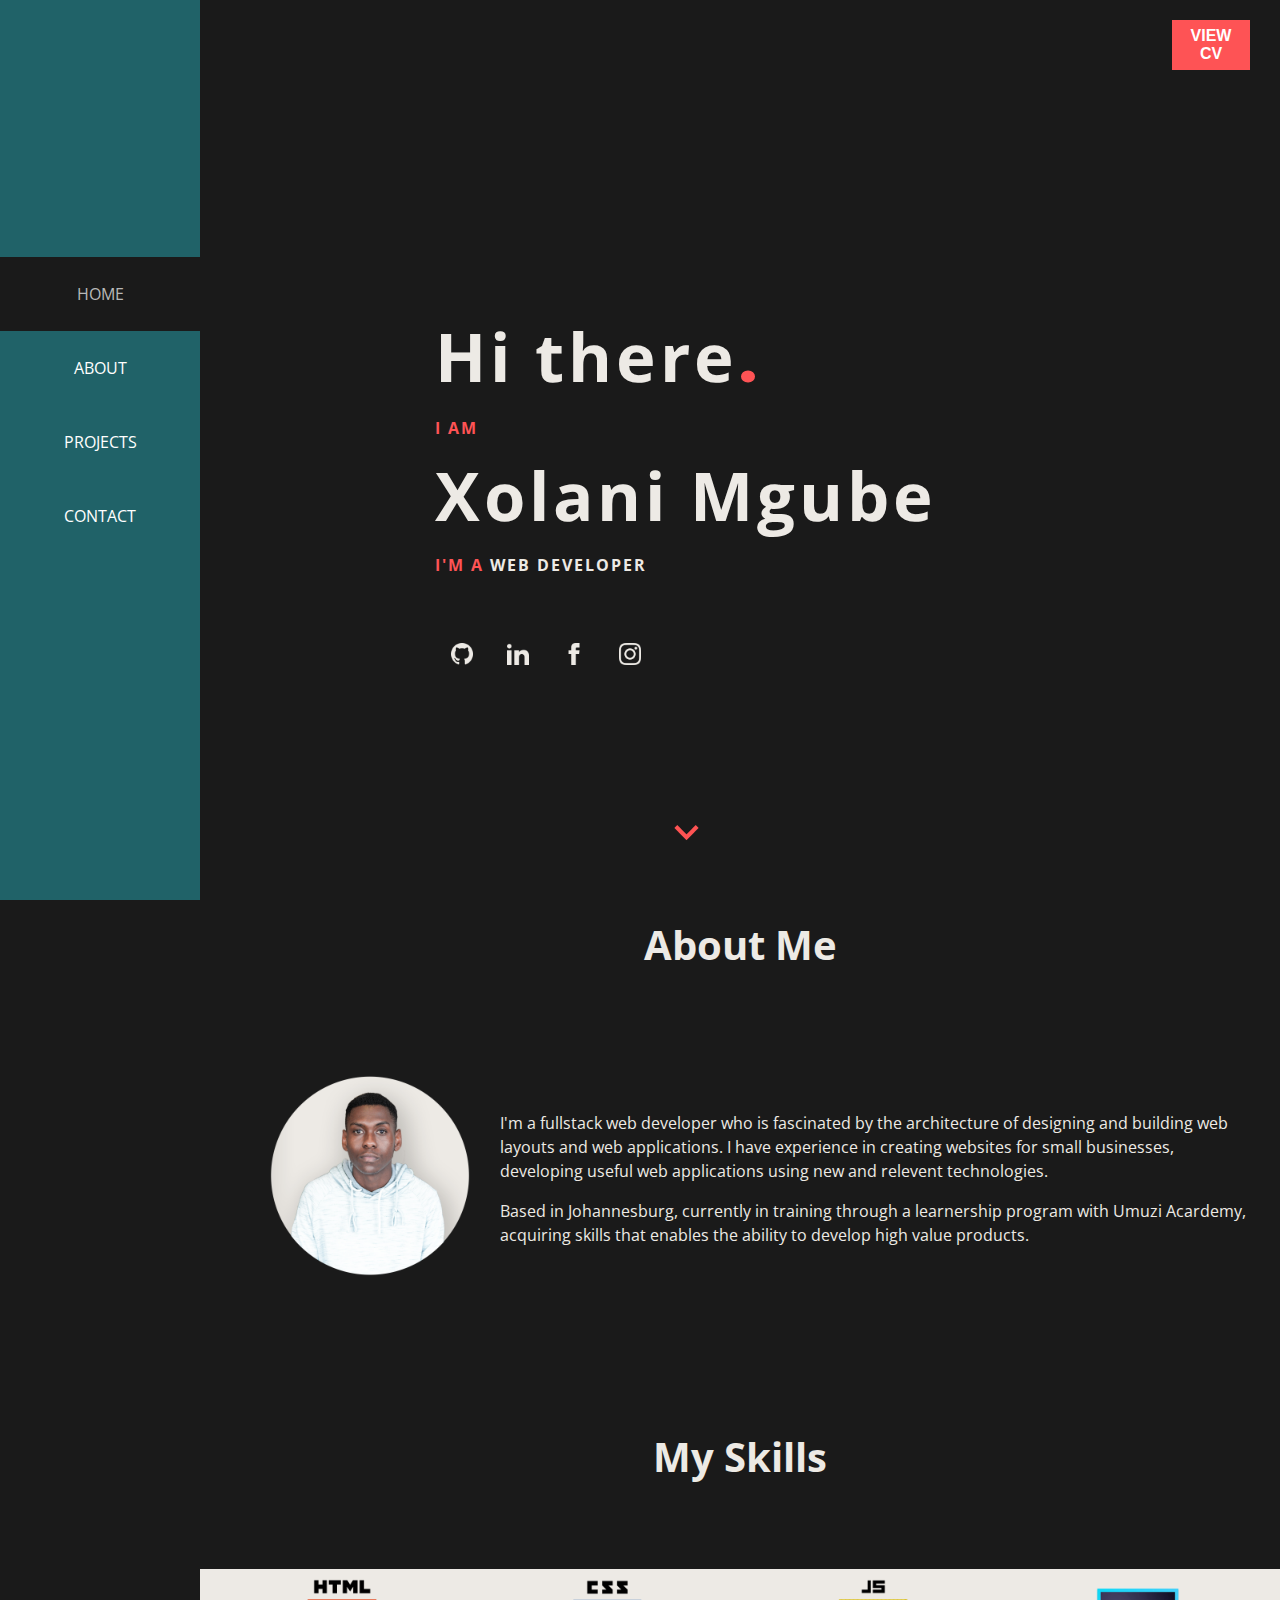
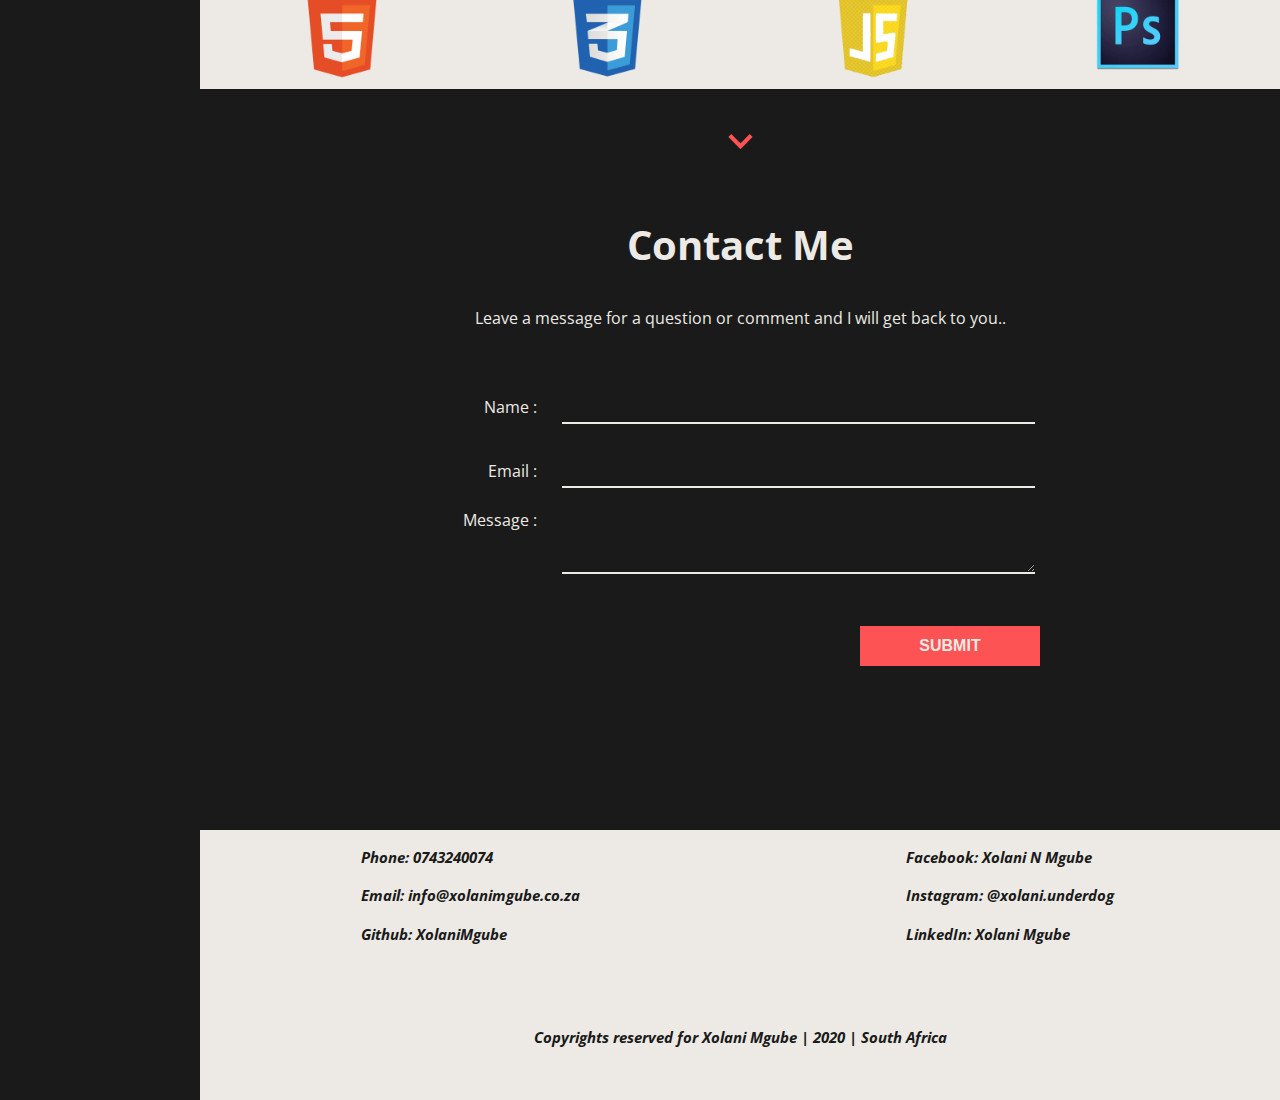
==== index.html @ b89b89b0 "profile image animation and target" ====
<!DOCTYPE html>
<html>
<head>
	<title>Xolani Mgube | Portfolio</title>

	<!-- meta tags -->
	<meta charset="utf-8">
	<meta name="description" content="Xolani Mgube's Web Developer Portfolio Website, South Africa, Gauteng, Katlehong">
	<meta name="viewport" content="width=device-width, maximum-scale=1.0, minimum-scale=1.0, initial-scale=1.0" />
	<meta name="author" content="Xolani Mgube">

	<!-- css linking -->
	<link rel="stylesheet" type="text/css" href="css/style.css">
	<link rel="stylesheet" type="text/css" href="css/screen-layout-large.css">
	<link rel="stylesheet" type="text/css" href="css/screen-layout-medium.css" media="only screen and (min-width:601px) and (max-width:900px)">
	<link rel="stylesheet" type="text/css" href="css/screen-layout-small.css" media="only screen and (min-width:50px) and (max-width: 600px)">

	<!-- google fonts -->
	<link href="https://fonts.googleapis.com/css?family=Open+Sans&display=swap" rel="stylesheet"> <!-- font for the rest of the page -->
	<link href="https://fonts.googleapis.com/css?family=Poppins&display=swap" rel="stylesheet"> <!-- font for the "Hi there." text, fullstop, specifically -->
</head>
<body>





	<!-- home section -->
	<div id="home">

		<nav class="nav">
			<div class="hamburger"><img onclick="toggleNav()" src="images/hamburger.png"></div>
			<ul>
				<li><a class="active" href="#home">home</a></li>
				<li><a href="#about">about</a></li>
				<li><a href="projects.html">projects</a></li>
				<li><a href="#contact">contact</a></li>
			</ul>
		</nav>

		<div class="space one"></div>

		<div class="space two"></div>

		<div class="intro">
			<h1>Hi there<span class="dot">.</span></h1>
			<h3>I AM</h3>
			<h1>Xolani Mgube</h1>
			<h3>I'M A <span class="web-developer">WEB DEVELOPER</span></h3>
		</div>

		<div class="blog">
			<button class="button"><a href="xolani-mgube-cv.pdf">view cv</a></button>
		</div>

		<div class="socials">
			<a target="_blank" href="https://github.com/XolaniMgube/"><img src="images/github.png"></a>
			<a target="_blank" href="https://www.linkedin.com/in/xolani-mgube-b50974185/"><img src="images/linkedin.png"></a>
			<a target="_blank" href="https://www.facebook.com/xolani.mgube.54"><img src="images/facebook.png"></a>
			<a target="_blank" href="https://www.instagram.com/onlyxking/"><img src="images/instagram.png"></a>
		</div>

		<div class="view-more">
			<a href="#about"><img src="images/arrow.png"></a>
		</div>

	</div>





	<!-- about section -->
	<div id="about">
		<div class="space three"></div>

		<div class="about-heading">
			<h2>About Me</h2>
		</div>

		<div class="profile-pic">
			<a href="images/about-image.png">
				<img src="images/about-image.png">
			</a>
		</div>

		<article>
			<p>I'm a fullstack web developer who is fascinated by the architecture of designing and building web layouts and web applications. I have experience in creating websites for small businesses, developing useful web applications using new and relevent technologies.</p>
			<p>Based in Johannesburg, currently in training through a learnership program with Umuzi Acardemy, acquiring skills that enables the ability to develop high value products. </p>
		</article>

		<div class="skills-heading">
			<h2>My Skills</h2>
		</div>

		<div class="skills">
			<img src="images/html-image.png">
			<img src="images/css-image.png">
			<img src="images/javascript-image.png">
			<img src="images/photoshop-image.png">
		</div>

		<div class="about-arrow">
			<a href="#contact"><img src="images/arrow.png"></a>
		</div>
	</div>





	<!-- contact section -->
	<div id="contact">
		<div class="space four"></div>

		<h2 class="contact-header">Contact Me</h2>

		<p class="contact-sub-header">Leave a message for a question or comment and I will get back to you..</p>

		<form>
			<label class="name">Name :</label>
			<input class="name-textbox" type="text" name="name" placeholder="Name">

			<label class="email">Email :</label>
			<input class="email-textbox" type="text" name="email" placeholder="Email">

			<label class="message">Message :</label>
			<textarea class="message-textarea" placeholder="Message"></textarea>

			<input class="button" type="submit" name="submit">
		</form>

		<footer>
			<div class="section one">
				<p>Phone: 0743240074</p>
				<p>Email: <a href="mailto:someone@example.com?Subject=Hello%20again" target="_top">info@xolanimgube.co.za</a></p>
				<p>Github: <a href="https://github.com/XolaniMgube/">XolaniMgube</a></p>
			</div>

			<div class="section two">
				<p>Facebook: <a href="https://www.facebook.com/xolani.mgube.54">Xolani N Mgube</a></p>
				<p>Instagram: <a href="https://www.instagram.com/onlyxking/">@xolani.underdog</a></p>
				<p>LinkedIn: <a href="https://www.linkedin.com/in/xolani-mgube-b50974185/">Xolani Mgube</a></p>
			</div>

			<div class="copyrights">
				<p>Copyrights reserved for Xolani Mgube <span class="none-italic">|</span> 2020 <span class="none-italic">|</span> South Africa</p>
			</div>
		</footer>
	</div>

	

</body>

	<script src="js/main.js"></script>
</html>
---- css/style.css ----
html{
	scroll-behavior: smooth;
}

body{
	margin: 0;
	padding: 0;
	color: #edeae5;
	line-height: 1.5em;
	font-family: 'Open Sans', sans-serif;
	background-color: #1a1a1a;
	/*width: 100%;*/
}

h1{
	font-size: 50pt;
	font-weight: bold;
	letter-spacing: 4px;
}

h2{
	font-size: 30pt;
	text-align: center;
}

h3{
	color: #fe5355;
	font-size: 12pt;
	letter-spacing: 2px;
}

h4{
	margin: 0;
	letter-spacing: 2px;
}

h5{
	margin: 0;
	letter-spacing: 2px;
	font-weight: normal;
	font-size: 11pt;
}

a{
	color: #fff;
	cursor: pointer;
	text-decoration: none;
}

a:hover{
	text-decoration: underline;
}

.button{
	background-color: #fe5355;
	border-style: none;
	padding: 0;
	text-transform: uppercase;
	font-size: 12pt;
	font-weight: bold;
}

.button a:hover{
	text-decoration: none;
}

.active{
	background-color: #1a1a1a;
	color: #b8b8b8;
}





/*Blog Code***********************************************************************************************************************************************************/

.wrapper{
	display: grid;
	grid-template-columns: 1fr;
	grid-template-rows: 1fr;
	align-items: center;
	justify-items: center;
	text-align: center;
	height: 100vh;
}

.blog-h1{
	color: #b8b8b8;
	font-size: 30pt;
}

.blog-h3{
	color: #b8b8b8;
	font-size: 15pt;
}

.blog-button{
	background-color: #fe5355;
	border-style: none;
	padding: 0;
	text-transform: uppercase;
	font-size: 12pt;
	font-weight: bold;
}

.blog-button a{
	padding: 20px;
	display: block;
}
---- css/screen-layout-large.css ----
body{
	max-width: 1940px;
}


/*HOME SECTION*******************************************************************************************************************************************************/
#home{
	background-color: #1a1a1a;
	height: 100vh;
	display: grid;
	grid-template-columns: 200px repeat(3, 3fr) 1fr;
	grid-template-rows: 2fr 3fr 1fr 1fr;
	grid-template-areas: 
		"nav	intro	intro	intro	blog"
		"nav	intro	intro	intro	blog"
		"nav	socials	socials	socials	blog"
		"nav	more	more	more	blog"
	;

}




/*Navigation Code*/
nav{
	grid-area: nav;
	background-color: #206268;
	display: grid;
	grid-template-columns: 1fr;
	grid-template-rows: 2fr 3fr 1fr 1fr;
	grid-template-areas:
		"hamburger"
		"nav-ul"
	;
}

nav .hamburger{
	grid-area: hamburger;
	display: none;
}

.hamburger img{
	width: 30px;
}


nav ul{
	grid-area: nav-ul;
	height: 100%;
	padding: 0px;
	margin: 0;
	justify-self: center;
	width: 100%;
}

nav ul li{
	list-style: none;
	text-align: center;
	text-transform: uppercase;
}

nav ul li a{
	display: block;
	padding: 25px 0;
}

nav ul li a:hover{
	background-color: #1a1a1a;
	text-decoration: none;
	color: #b8b8b8;
}





/*Spaces on the Home Section*/
.space.one{
	grid-area: space1;
}

.space.two{
	grid-area: space2;
}





/*Intro Code*/
.intro{
	grid-area: intro;
	align-self: end;
	margin: 0 0 50px 0;
	justify-self: center;
}

span.dot{
	color: #fe5355;
	font-family: 'Poppins', sans-serif;
}

span.web-developer{
	color: #edeae5;
}





/*Social Media Code*/
.socials{
	grid-area: socials;
	justify-self: center;
	padding-right: 280px;
}

.socials img{
	width: 22px;
	margin: 0 15px;
}




/*View More or the arrow*/
.view-more{
	grid-area: more;
	justify-self: center;
	align-self: center;
}

.view-more img{
	width: 25px;
}





/*The blog button section*/
.blog{
	grid-area: blog;
	justify-self: right;
}

.blog button{
	background-color: #fe5355;
	margin: 20px 30px 0 0;
}

.blog button a{
	display: block;
	padding: 7px 15px;
}





/*About Section**************************************************************************************************************************************************************/
#about{
	height: 100vh;
	display: grid;
	grid-template-columns: 200px 1fr 3fr;
	grid-template-rows: 1fr 3fr 2fr 1fr 1fr;
	grid-template-areas:
		"space3		about-head		about-head"
		"space3		profile-pic		article"
		"space3		skills-head		skills-head"
		"space3		skills 			skills"
		"space3		about-arrow		about-arrow"
	;
}



/*Space one the left*/
.space.three{
	grid-area: space3;
}



/*Profile Picture Code*/
.profile-pic{
	grid-area: profile-pic;
	justify-self: right;
	align-self: center;
}

.profile-pic a img{
	width: 200px;
	transition: all 0.2s ease-in;
	-webkit-transition: all 0.2s ease-in;
	-moz-transition: all 0.2s ease-in;
	-o-transition: all 0.2s ease-in;
}

.profile-pic a img:hover{
	transform: scale(1.1);
	cursor: pointer;
}






/*About Me Heading Code*/
.about-heading{
	grid-area: about-head;
}



/*Article Code*/
article{
	grid-area: article;
	align-self: center;
	padding: 0 30px;
}



/*My Skills Heading Code*/
.skills-heading{
	grid-area: skills-head;
	align-self: center;
}



/*My Skills Images Code*/
.skills{
	grid-area: skills;
	background-color: #edeae5;
	display: grid;
	grid-template-columns: repeat(4, 1fr);
	justify-items: center;
	padding: 10px;
}

.skills img{
	width: 100px;
}



/*View More Arrow Code*/
.about-arrow{
	grid-area: about-arrow;
	justify-self: center;
	align-self: center;
}

.about-arrow img{
	width: 25px;
}





/*Contact Section****************************************************************************************************************************************************/
#contact{
	height: 100vh;
	display: grid;
	grid-template-columns: 200px 1fr;
	grid-template-rows: 1fr 1fr 5fr 3fr;
	grid-template-areas:
		"space4		contact-head"
		"space4		contact-sub-head"
		"space4		form"
		"space4		footer"
	;
}



/*Space for the Navigation side*/
.space.four{
	grid-area: space4;
}



/*Contact header Code*/
h2.contact-header{
	grid-area: contact-head;
	align-self: center;
}

p.contact-sub-header{
	grid-area: contact-sub-head;
	justify-self: center;
}



/*The Contact form*/
form{
	grid-area: form;
	display: grid;
	justify-self: center;
	grid-template-columns: 1fr 5fr;
	grid-template-rows: 1fr 1fr 2fr 1fr;
	grid-template-areas:
		"name		name-text"
		"email		email-text"
		"message	message-text"
		"button		button"
	;
	width: 600px;
	grid-gap: 10px 20px;
	height: 300px;
}

.name{
	grid-area: name;
	justify-self: right;
	align-self: center;

}

.name-textbox{
	grid-area: name-text;
	background-color: rgba(225,225,225,.0);
	border: none;
	border-bottom: 2px solid #edeae5;
	margin: 10px 5px;
	color: #edeae5;
	font-size: 13pt;
}

input::placeholder {
    color: transparent;
}

textarea::placeholder{
	color: transparent;
}

.email{
	grid-area: email;
	justify-self: right;
	align-self: center;
}

.email-textbox{
	grid-area: email-text;
	background-color: rgba(225,225,225,.0);
	border: none;
	border-bottom: 2px solid #edeae5;
	margin: 10px 5px;
	color: #edeae5;
	font-size: 13pt;
}

.message{
	grid-area: message;
	justify-self: right;
}

.message-textarea{
	grid-area: message-text;
	background-color: rgba(225,225,225,.0);
	border: none;
	border-bottom: 2px solid #edeae5;
	margin: 0px 5px;
	height: 60px;
	color: #edeae5;
	font-size: 13pt;
}

input.button{
	grid-area: button;
	width: 30%;
	height: 40px;
	justify-self: right;
	color: #edeae5;
}

input.button:hover{
	cursor: pointer;
}



/*The footer*/
footer{
	grid-area: footer;
	background-color: #edeae5;
	display: grid;
	grid-template-columns: 1fr 1fr;
	grid-template-rows: 2fr 1fr;
	grid-template-areas:
		"section1		section2"
		"copyrights		copyrights"
	;
	justify-items: center;
}

.section.one{
	grid-area: section1;
}

.section.two{
	grid-area: section2;
}

.copyrights{
	grid-area: copyrights;
}

footer *{
	color: #1a1a1a;
	font-style: italic;
	font-weight: bold;
	font-size: 11pt;
}


span.none-italic{
	font-style: normal;
}





/*Projects Page Code*******************************************************************************************************************************************************/
#projects-page{
	display: grid;
	grid-template-columns: 200px 1fr;
	grid-template-rows: 1fr;
	grid-template-areas:
		"nav 	projects-list"
	;
}

/*nav{
	grid-area: nav;
	height: 100vh;
}*/

#projects-list{
	grid-area: projects-list;
	display: grid;
	grid-template-columns: 1fr;
	grid-template-rows: 1fr 4fr 4fr;
	grid-template-areas:
		"projects-head"
		"project-1"
		"project-2"
	;
	grid-gap: 40px;
}

h2.projects-heading{
	grid-area: projects-head;
	margin: 0;
	align-self: center;
}

.project.one{
	grid-area: project-1;
}

.project.two{
	grid-area: project-2;
}

.project{
	display: grid;
	grid-template-columns: 1fr 1fr;
	grid-template-rows: 1fr;
	grid-template-areas:
		"project-img	project-info"
	;
	margin: 0 15px 100px 15px;
	border-bottom: 2px solid #212121;
}

.project-image{
	grid-area: project-img;
	min-width: 300px;
	align-self: center;
	display: grid;
	justify-items: center;
}

.project-image img{
	width: 90%;

}



.project-info{
	grid-area: project-info;
	display: grid;
	grid-template-columns: 1fr;
	grid-template-rows: 2fr 3fr 2fr 2fr;
	grid-template-areas:
		"details"
		"description"
		"tools"
		"visit-site"
	;
	align-items: center;
}

.details{
	grid-area: details;
}

article.description{
	grid-area: description;
	padding: 0;
}

article.description p{
	margin: 5px 0;
}

.tools{
	grid-area: tools;
}

.tools ul{
	display: grid;
	grid-template-columns: repeat(3, 1fr);
	grid-auto-rows: 1fr 1fr;
	padding: 0 0 0 20px;
	margin: 5px 0;
}

.visit-site{
	grid-area: visit-site;
}

.visit-site button{
	padding: 10px;
}

.visit-site button a{
	color: #ffffff;
}
---- css/screen-layout-medium.css ----
body{
	max-width: 900px;
}


/*HOME SECTION*******************************************************************************************************************************************************/
#home{
	grid-template-columns: 1fr;
	grid-template-rows: 60px auto 3fr 1fr 1fr;
	grid-template-areas: 
		"nav"
		"blog"
		"intro"
		"socials"
		"more"
	;
}



nav{
	grid-area: nav;
	width: 100%;
	grid-template-columns: 1fr;
	grid-template-rows: 60px 100px;
	align-items: center;
	z-index: 10;
	height: 60px;
	overflow: hidden;
}

nav .hamburger{
	display: block;
	align-self: center;
	width: 30px;
	padding: 20px;
}

nav ul{
	align-self: center;
	height: 300px;
	justify-self: center;
	width: 100%;
	background-color: #206268;
	margin-top: 200px;
	
}
/*.active{
	background-color: blue;
}*/

.intro{
	padding-left: 40px;
}

.socials{
	justify-self: center;
	padding-left: 25px;
}

.view-more{
	justify-self: center;
	align-self: center;
}

.view-more img{
	margin-right: 0;
}






/*About Section**************************************************************************************************************************************************************/
#about{
	grid-template-columns: 1fr;
	grid-template-rows: 1fr 3fr 3fr 1fr 1fr 1fr;
	grid-template-areas:
		"about-head"
		"profile-pic"
		"article"
		"skills-head"
		"skills"
		"about-arrow"
	;
	margin-bottom: 50px;
	min-height: 100vh;
	max-height: 200vh;
}

.profile-pic{
	justify-self: center;
}

.profile-pic img{
	width: 250px;
}

.profile-pic img:hover{
	position: static;
	width: 250px;
	
}





/*Contact Section****************************************************************************************************************************************************/
#contact{
	height: 100vh;
	display: grid;
	grid-template-columns: 1fr;
	grid-template-rows: 1fr 1fr 5fr 3fr;
	grid-template-areas:
		"contact-head"
		"contact-sub-head"
		"form"
		"footer"
	;
}


form{
	grid-template-columns: 1fr 4fr;
	width: 80%;
	height: 300px;
	padding-right: 60px;
	margin-top: 50px;
}

input.button{
	width: 150px;
	justify-self: right;
	margin-right: 20px;
}


footer{
	align-items: center;
}








/*Projects***********************************************************************************************************************/

#projects-page{
	display: grid;
	grid-template-columns: 1fr;
	grid-template-rows: 60px 1fr;
	grid-template-areas:
		"nav"
		"project-list"
	;
}

nav{
	grid-area: nav;
}

#projects-list{
	grid-area: project-list;
}

.project{
	grid-template-columns: 1fr;
	grid-template-rows: 1fr 1fr;
	grid-template-areas:
		"project-img"
		"project-info"
	;
}

.projuct-image{
	grid-area: project-image;
}

.project-info{
	grid-area: project-info;
	width: 80%;
	margin: 0 auto;
}

.visit-site{
	justify-self: center;
}
---- css/screen-layout-small.css ----
body{
	max-width: 900px;
}

h1{
	font-size: 30pt;
	font-weight: bold;
	letter-spacing: 2px;
	line-height: 2em;
}


/*HOME SECTION*******************************************************************************************************************************************************/
#home{
	grid-template-columns: 1fr;
	grid-template-rows: 70px auto 3fr 1fr 1fr;
	grid-template-areas: 
		"nav"
		"blog"
		"intro"
		"socials"
		"more"
	;
}



nav{
	grid-template-columns: 1fr;
	grid-template-rows: 60px 100px;
	align-items: center;
	z-index: 10;
	height: 60px;
	overflow: hidden;
}

nav .hamburger{
	display: block;
	align-self: center;
	width: 30px;
	padding: 20px;
}

nav ul{
	align-self: center;
	height: 300px;
	justify-self: center;
	width: 100%;
	background-color: #206268;
	margin-top: 200px;
	
}






.intro{
	padding-left: 0;
	text-align: center;
	align-self: center;
	line-height: 0em;
}

.socials{
	justify-self: center;
	padding: 0px;
}

.view-more{
	justify-self: center;
	align-self: center;
}

.view-more img{
	margin-right: 0;
}






/*About Section**************************************************************************************************************************************************************/
#about{
	height: auto;
	grid-template-columns: 1fr;
	grid-template-rows: 1fr 2fr 2fr 1fr 1fr 1fr;
	grid-template-areas:
		"about-head"
		"profile-pic"
		"article"
		"skills-head"
		"skills"
	;
}

.profile-pic{
	justify-self: center;
}

.profile-pic img{
	width: 250px;
}

.profile-pic img:hover{
	position: static;
	width: 250px;
	
}

article{
	padding: 0 10px;
}

.skills{
	background-color: #edeae5;
	display: grid;
	grid-template-columns: 1fr 1fr 1fr 1fr;
	grid-template-rows: 1fr;
	justify-items: center;
	padding: 10px;
	align-items: center;
}

.skills img{
	width: 70px;
}

.about-arrow{
	display: none;
}




/*Contact Section****************************************************************************************************************************************************/
#contact{
	height: 100vh;
	display: grid;
	grid-template-columns: 1fr;
	grid-template-rows: 1fr 1fr 5fr 3fr;
	grid-template-areas:
		"contact-head"
		"contact-sub-head"
		"form"
		"footer"
	;
}


form{
	grid-template-columns: 1fr;
	grid-template-rows: 1fr 1fr 2fr 1fr;
	grid-template-areas:
		"name-text"
		"email-text"
		"message-text"
		"button"
	;
	width: 95%;
	height: 300px;
	margin-top: 50px;
}

p.contact-sub-header{
	text-align: center;
}

.name{
	display: none;
}

.email{
	display: none;
}

.message{
	display: none;
}

input::placeholder{
    color: gray;
}

textarea::placeholder{
	color: gray;
}


input.button{
	width: 150px;
	justify-self: center;
	margin-right: 0px;
}



footer{
	align-items: center;
	grid-template-columns: 1fr;
	grid-template-rows: 2fr 2fr 1fr;
	grid-template-areas:
		"section1"
		"section2"
		"copyrights"
	;
	text-align: center;
}














/*Projects Code***********************************************************************************************************/
#projects-page{
	display: grid;
	grid-template-columns: 1fr;
	grid-template-rows: 60px 1fr;
	grid-template-areas:
		"nav"
		"project-list"
	;
}

nav{
	grid-area: nav;
}

#projects-list{
	grid-area: project-list;
}

.project{
	grid-template-columns: 1fr;
	grid-template-rows: 1fr 1fr;
	grid-template-areas:
		"project-img"
		"project-info"
	;
}

.projuct-image{
	grid-area: project-image;
}

.project-info{

	grid-area: project-info;
}

.visit-site{
	justify-self: center;
}
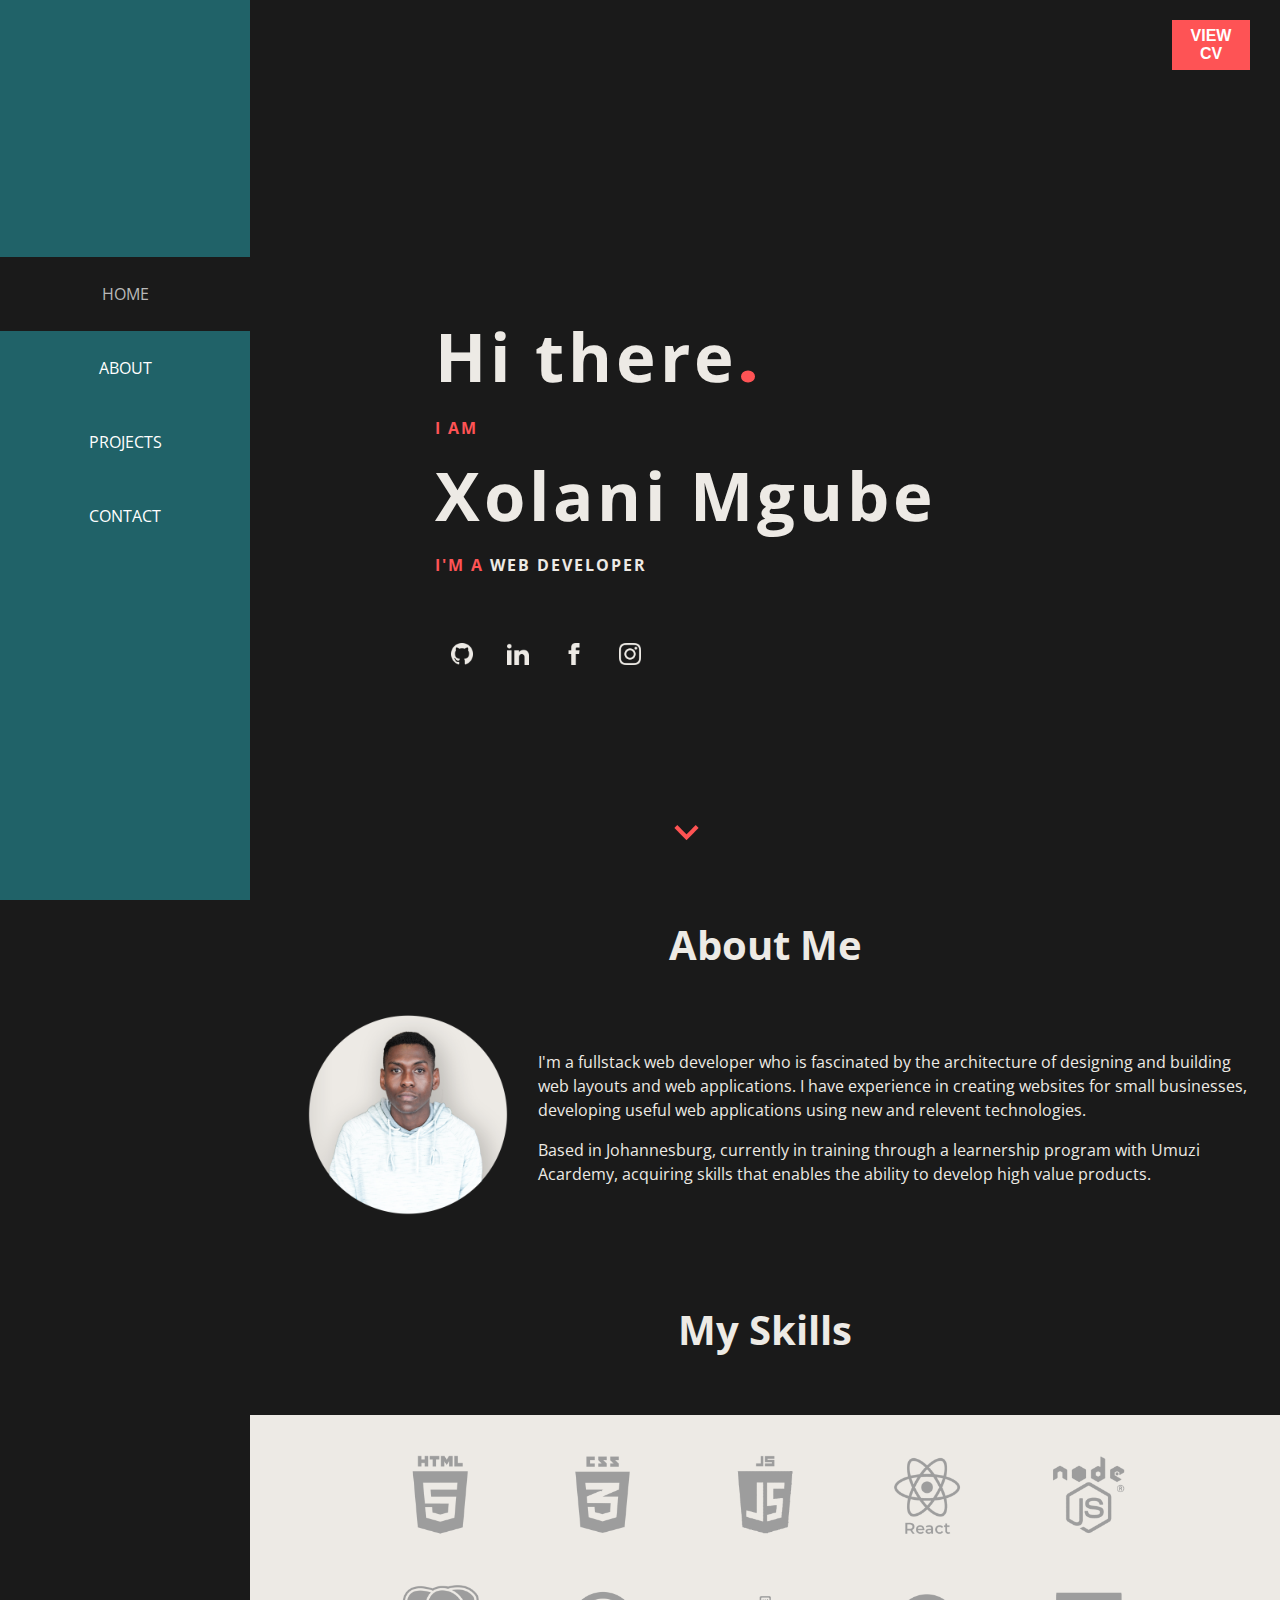
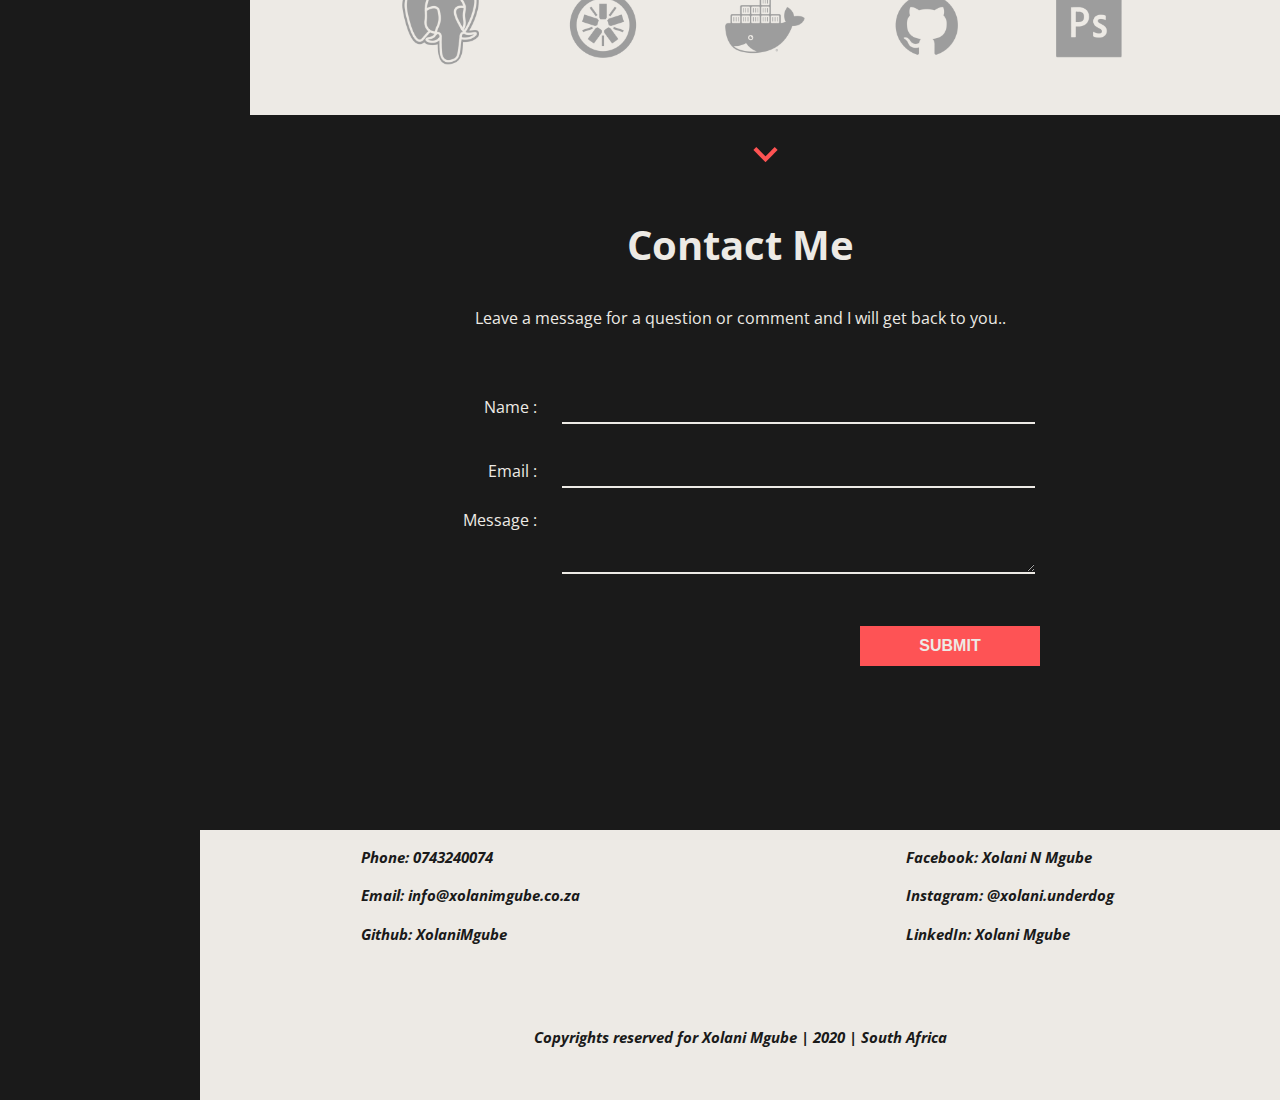
==== commit 17950f29: "added new skills and style" ====
--- a/index.html
+++ b/index.html
@@ -21,20 +21,16 @@
 </head>
 <body>
 
-
-
-
-
 	<!-- home section -->
 	<div id="home">
 
 		<nav class="nav">
 			<div class="hamburger"><img onclick="toggleNav()" src="images/hamburger.png"></div>
 			<ul>
-				<li><a class="active" href="#home">home</a></li>
-				<li><a href="#about">about</a></li>
-				<li><a href="projects.html">projects</a></li>
-				<li><a href="#contact">contact</a></li>
+				<li><a class="navigation active" href="#home" onclick="toggleNav()">home</a></li>
+				<li><a class="navigation" href="#about" onclick="toggleNav()">about</a></li>
+				<li><a class="navigation" href="projects.html" onclick="toggleNav()">projects</a></li>
+				<li><a class="navigation" href="#contact" onclick="toggleNav()">contact</a></li>
 			</ul>
 		</nav>
 
@@ -69,7 +65,6 @@
 
 
 
-
 	<!-- about section -->
 	<div id="about">
 		<div class="space three"></div>
@@ -94,10 +89,16 @@
 		</div>
 
 		<div class="skills">
-			<img src="images/html-image.png">
-			<img src="images/css-image.png">
-			<img src="images/javascript-image.png">
-			<img src="images/photoshop-image.png">
+			<img src="images/html.png">
+			<img src="images/css.png">
+			<img src="images/javascript.png">
+			<img src="images/react.png">
+			<img src="images/node.png">
+			<img src="images/postgres.png">
+			<img src="images/jasmine.png">
+			<img src="images/docker.png">
+			<img src="images/git.png">
+			<img src="images/photoshop.png">
 		</div>
 
 		<div class="about-arrow">
--- a/css/screen-layout-large.css
+++ b/css/screen-layout-large.css
@@ -24,15 +24,17 @@
 
 /*Navigation Code*/
 nav{
+	position: fixed;
 	grid-area: nav;
 	background-color: #206268;
 	display: grid;
-	grid-template-columns: 1fr;
+	grid-template-columns: 250px;
 	grid-template-rows: 2fr 3fr 1fr 1fr;
 	grid-template-areas:
 		"hamburger"
 		"nav-ul"
 	;
+	height: 100vh;
 }
 
 nav .hamburger{
@@ -163,8 +165,8 @@
 #about{
 	height: 100vh;
 	display: grid;
-	grid-template-columns: 200px 1fr 3fr;
-	grid-template-rows: 1fr 3fr 2fr 1fr 1fr;
+	grid-template-columns: 250px 1fr 3fr;
+	grid-template-rows: 1fr 3fr 2fr 300px 1fr;
 	grid-template-areas:
 		"space3		about-head		about-head"
 		"space3		profile-pic		article"
@@ -237,13 +239,14 @@
 	grid-area: skills;
 	background-color: #edeae5;
 	display: grid;
-	grid-template-columns: repeat(4, 1fr);
+	grid-template-columns: repeat(5, 1fr);
+	grid-template-rows: 1fr 1fr;
 	justify-items: center;
-	padding: 10px;
+	padding: 40px 110px 0 110px;
 }
 
 .skills img{
-	width: 100px;
+	width: 80px;
 }
 
 
--- a/css/screen-layout-medium.css
+++ b/css/screen-layout-medium.css
@@ -75,7 +75,7 @@
 /*About Section**************************************************************************************************************************************************************/
 #about{
 	grid-template-columns: 1fr;
-	grid-template-rows: 1fr 3fr 3fr 1fr 1fr 1fr;
+	grid-template-rows: 1fr 3fr 3fr 1fr 300px 1fr;
 	grid-template-areas:
 		"about-head"
 		"profile-pic"
@@ -101,6 +101,10 @@
 	position: static;
 	width: 250px;
 	
+}
+
+.skills{
+	padding: 40px 0;
 }
 
 
--- a/css/screen-layout-small.css
+++ b/css/screen-layout-small.css
@@ -13,12 +13,12 @@
 /*HOME SECTION*******************************************************************************************************************************************************/
 #home{
 	grid-template-columns: 1fr;
-	grid-template-rows: 70px auto 3fr 1fr 1fr;
+	grid-template-rows: 70px 3fr 1fr 1fr 1fr;
 	grid-template-areas: 
 		"nav"
-		"blog"
 		"intro"
 		"socials"
+		"blog"
 		"more"
 	;
 }
@@ -32,6 +32,7 @@
 	z-index: 10;
 	height: 60px;
 	overflow: hidden;
+	width: 100%;
 }
 
 nav .hamburger{
@@ -65,7 +66,18 @@
 
 .socials{
 	justify-self: center;
+	align-self: center;
 	padding: 0px;
+}
+
+.blog{
+	justify-self: center;
+	align-self: center;
+}
+
+.blog button{
+	background-color: #fe5355;
+	margin: 0;
 }
 
 .view-more{
@@ -86,7 +98,7 @@
 #about{
 	height: auto;
 	grid-template-columns: 1fr;
-	grid-template-rows: 1fr 2fr 2fr 1fr 1fr 1fr;
+	grid-template-rows: 1fr 2fr 2fr 1fr 1fr 400px;
 	grid-template-areas:
 		"about-head"
 		"profile-pic"
@@ -118,10 +130,11 @@
 	background-color: #edeae5;
 	display: grid;
 	grid-template-columns: 1fr 1fr 1fr 1fr;
-	grid-template-rows: 1fr;
+	grid-template-rows: 1fr 1fr 1fr ;
 	justify-items: center;
 	padding: 10px;
 	align-items: center;
+	height: 400px;
 }
 
 .skills img{
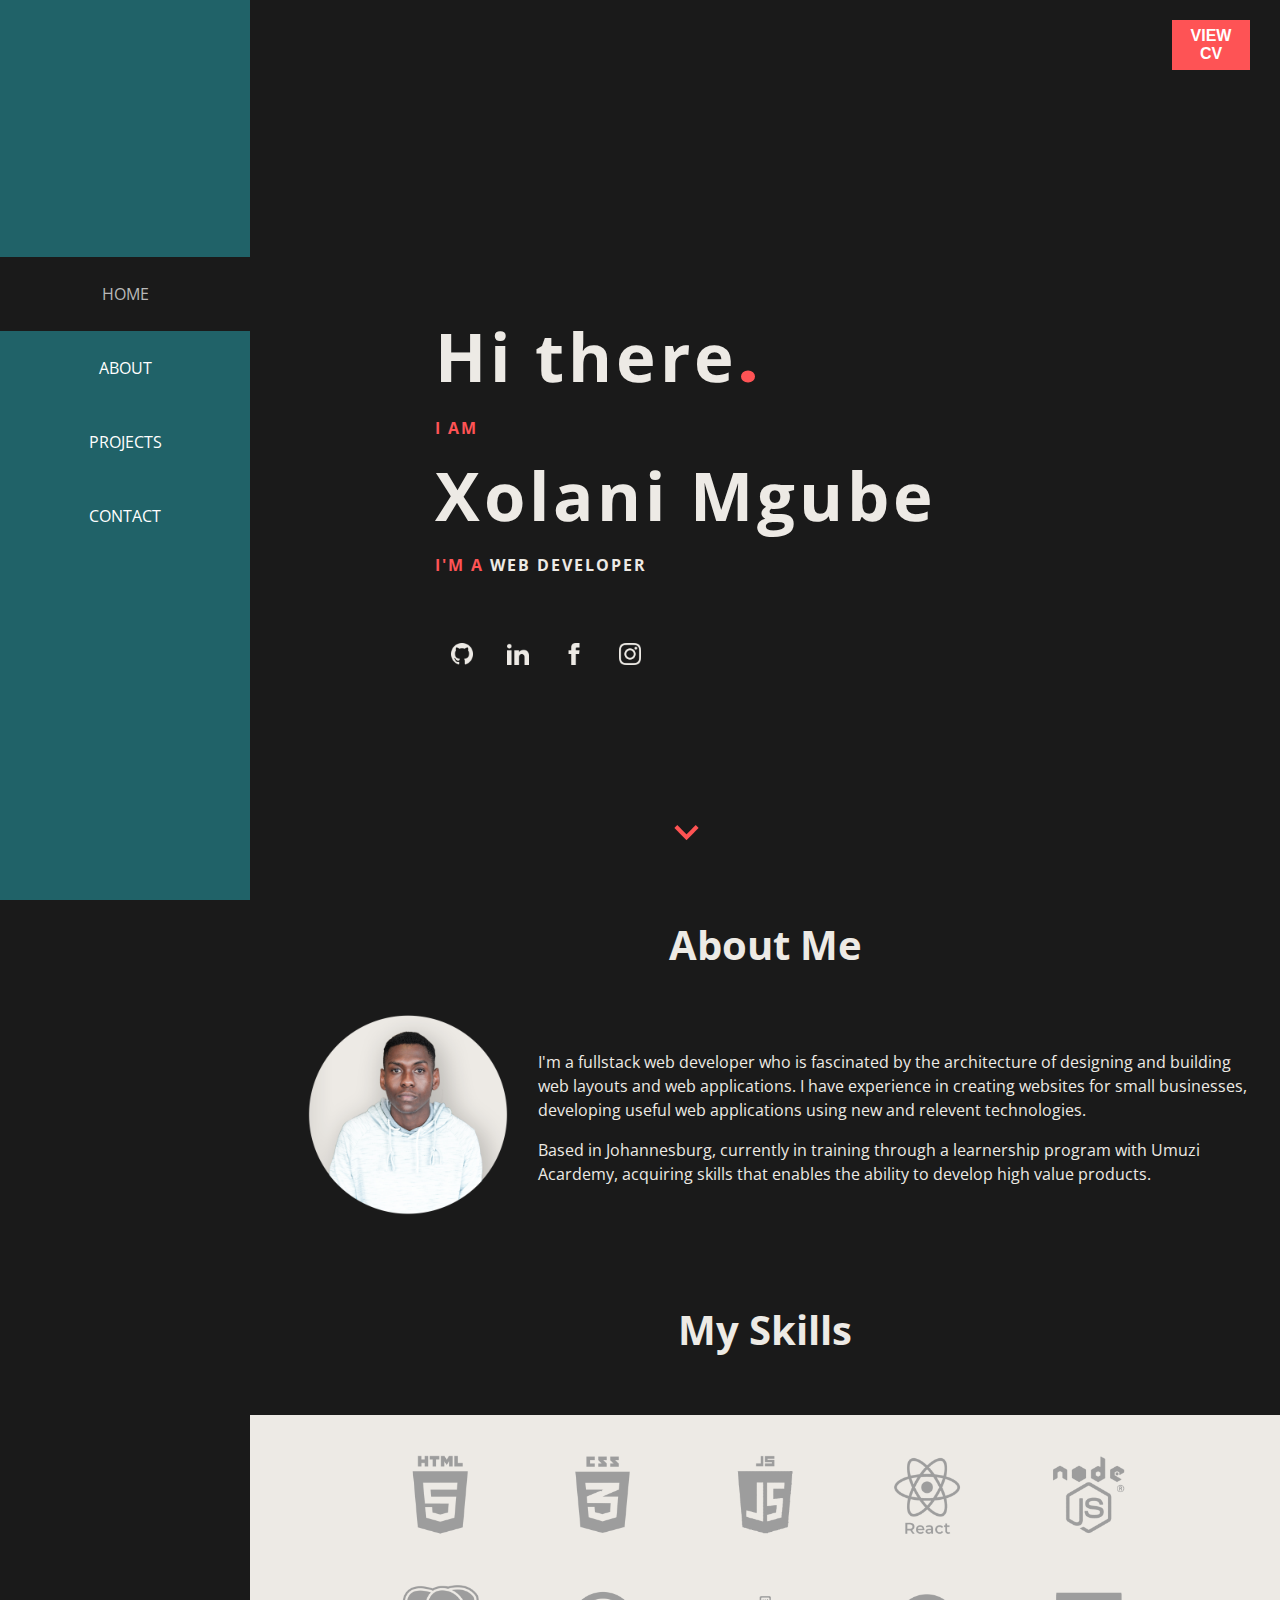
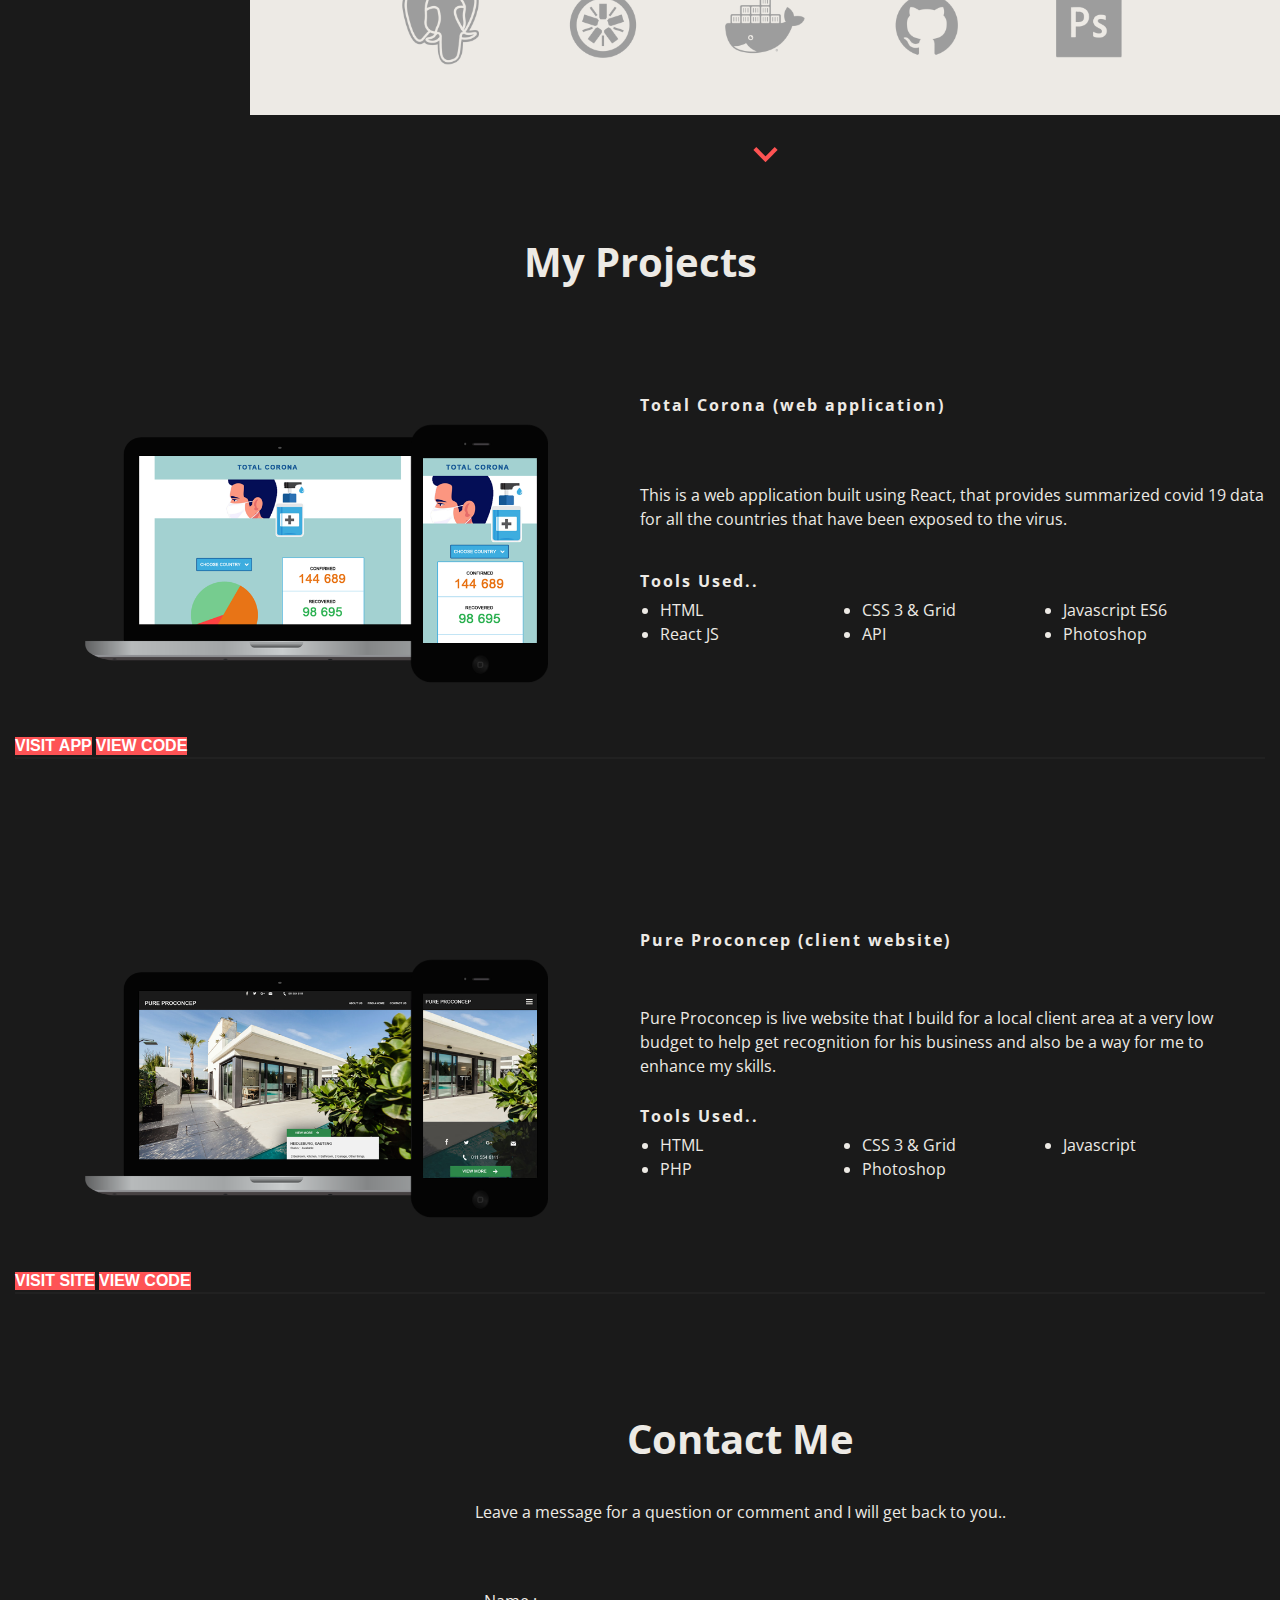
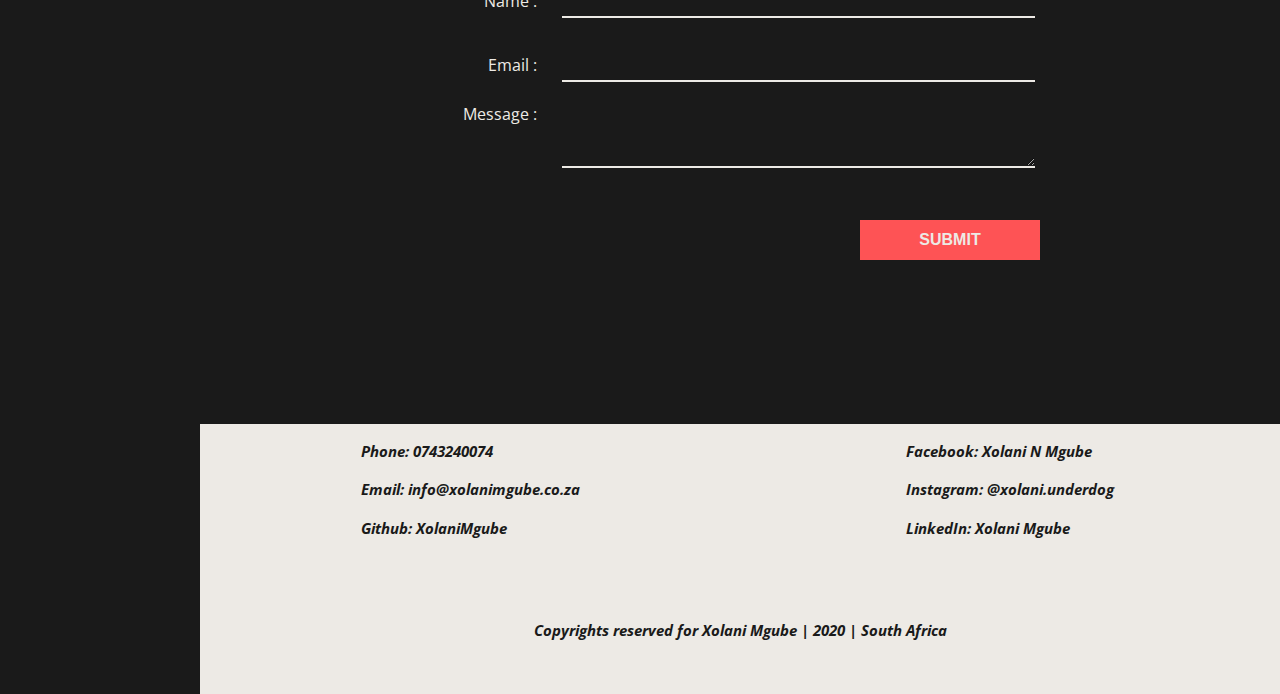
==== commit 5ca51a83: "moved projects to home page" ====
--- a/index.html
+++ b/index.html
@@ -29,7 +29,7 @@
 			<ul>
 				<li><a class="navigation active" href="#home" onclick="toggleNav()">home</a></li>
 				<li><a class="navigation" href="#about" onclick="toggleNav()">about</a></li>
-				<li><a class="navigation" href="projects.html" onclick="toggleNav()">projects</a></li>
+				<li><a class="navigation" href="#projects-list" onclick="toggleNav()">projects</a></li>
 				<li><a class="navigation" href="#contact" onclick="toggleNav()">contact</a></li>
 			</ul>
 		</nav>
@@ -57,7 +57,7 @@
 		</div>
 
 		<div class="view-more">
-			<a href="#about"><img src="images/arrow.png"></a>
+			<a href="#about" onclick="toggleNav()"><img src="images/arrow.png"></a>
 		</div>
 
 	</div>
@@ -102,8 +102,107 @@
 		</div>
 
 		<div class="about-arrow">
-			<a href="#contact"><img src="images/arrow.png"></a>
-		</div>
+			<a href="#projects-list" onclick="toggleNav()"><img src="images/arrow.png"></a>
+		</div>
+	</div>
+
+
+
+
+
+
+
+	<!-- projects code -->
+	<div id="projects-list">
+
+		<h2 class="projects-heading">My Projects</h2>
+
+
+
+		<!-- Project 1 ---------------------------------------------------------------------------------------------------------------->
+		<div class="project one">
+			<div class="project-image">
+				<img src="./images/corona-project.png">
+			</div>
+
+			<div class="project-info">
+
+				<div class="details">
+					<h4>Total Corona <span>(web application)</span> </h4>
+				</div>
+
+				
+				<article class="description">
+					<p>This is a web application built using React, that provides summarized covid 19 data for all the countries that have been exposed to the virus.</p>
+				</article>
+
+				<div class="tools">
+					<h4>Tools Used..</h4>
+					<ul>
+						<li>HTML</li>
+						<li>CSS 3 & Grid</li>
+						<li>Javascript ES6</li>
+						<li>React JS</li>
+						<li>API</li>
+						<li>Photoshop</li>
+					</ul>
+				</div>
+				
+			</div>
+
+			<div class="project-buttons">
+				<button class="button"><a href="https://xolani-corona.netlify.app/">visit app</a></button>
+				<button class="button"><a href="https://github.com/XolaniMgube/covid-19-api">view code</a></button>
+			</div>
+
+
+		</div>
+
+
+
+
+
+
+
+
+		<!-- Project 2 ---------------------------------------------------------------------------------------------------------------->
+		<div class="project two">
+			<div class="project-image">
+				<img src="./images/pure-proconcep-project.png">
+			</div>
+
+			<div class="project-info">
+
+				<div class="details">
+					<h4>Pure Proconcep <span>(client website)</span></h4>
+				</div>
+
+				
+				<article class="description">
+					<p>Pure Proconcep is live website that I build for a local client area at a very low budget to help get recognition for his business and also be a way for me to enhance my skills.</p>
+				</article>
+
+				<div class="tools">
+					<h4>Tools Used..</h4>
+					<ul>
+						<li>HTML</li>
+						<li>CSS 3 & Grid</li>
+						<li>Javascript</li>
+						<li>PHP</li>
+						<li>Photoshop</li>
+					</ul>
+				</div>
+				
+			</div>
+
+			<div class="project-buttons">
+				<button class="button"><a href="http://pureproconcep.co.za/">visit site</a></button>
+				<button class="button"><a href="https://github.com/XolaniMgube/pure-proconcep">view code</a></button>
+			</div>
+
+
+		</div>
+
 	</div>
 
 
--- a/css/screen-layout-small.css
+++ b/css/screen-layout-small.css
@@ -98,7 +98,7 @@
 #about{
 	height: auto;
 	grid-template-columns: 1fr;
-	grid-template-rows: 1fr 2fr 2fr 1fr 1fr 400px;
+	grid-template-rows: auto auto auto auto 3fr;
 	grid-template-areas:
 		"about-head"
 		"profile-pic"
@@ -150,10 +150,11 @@
 
 /*Contact Section****************************************************************************************************************************************************/
 #contact{
-	height: 100vh;
+	margin-top: 100px;
+	height: auto;
 	display: grid;
 	grid-template-columns: 1fr;
-	grid-template-rows: 1fr 1fr 5fr 3fr;
+	grid-template-rows: 1fr 1fr 6fr 5fr;
 	grid-template-areas:
 		"contact-head"
 		"contact-sub-head"
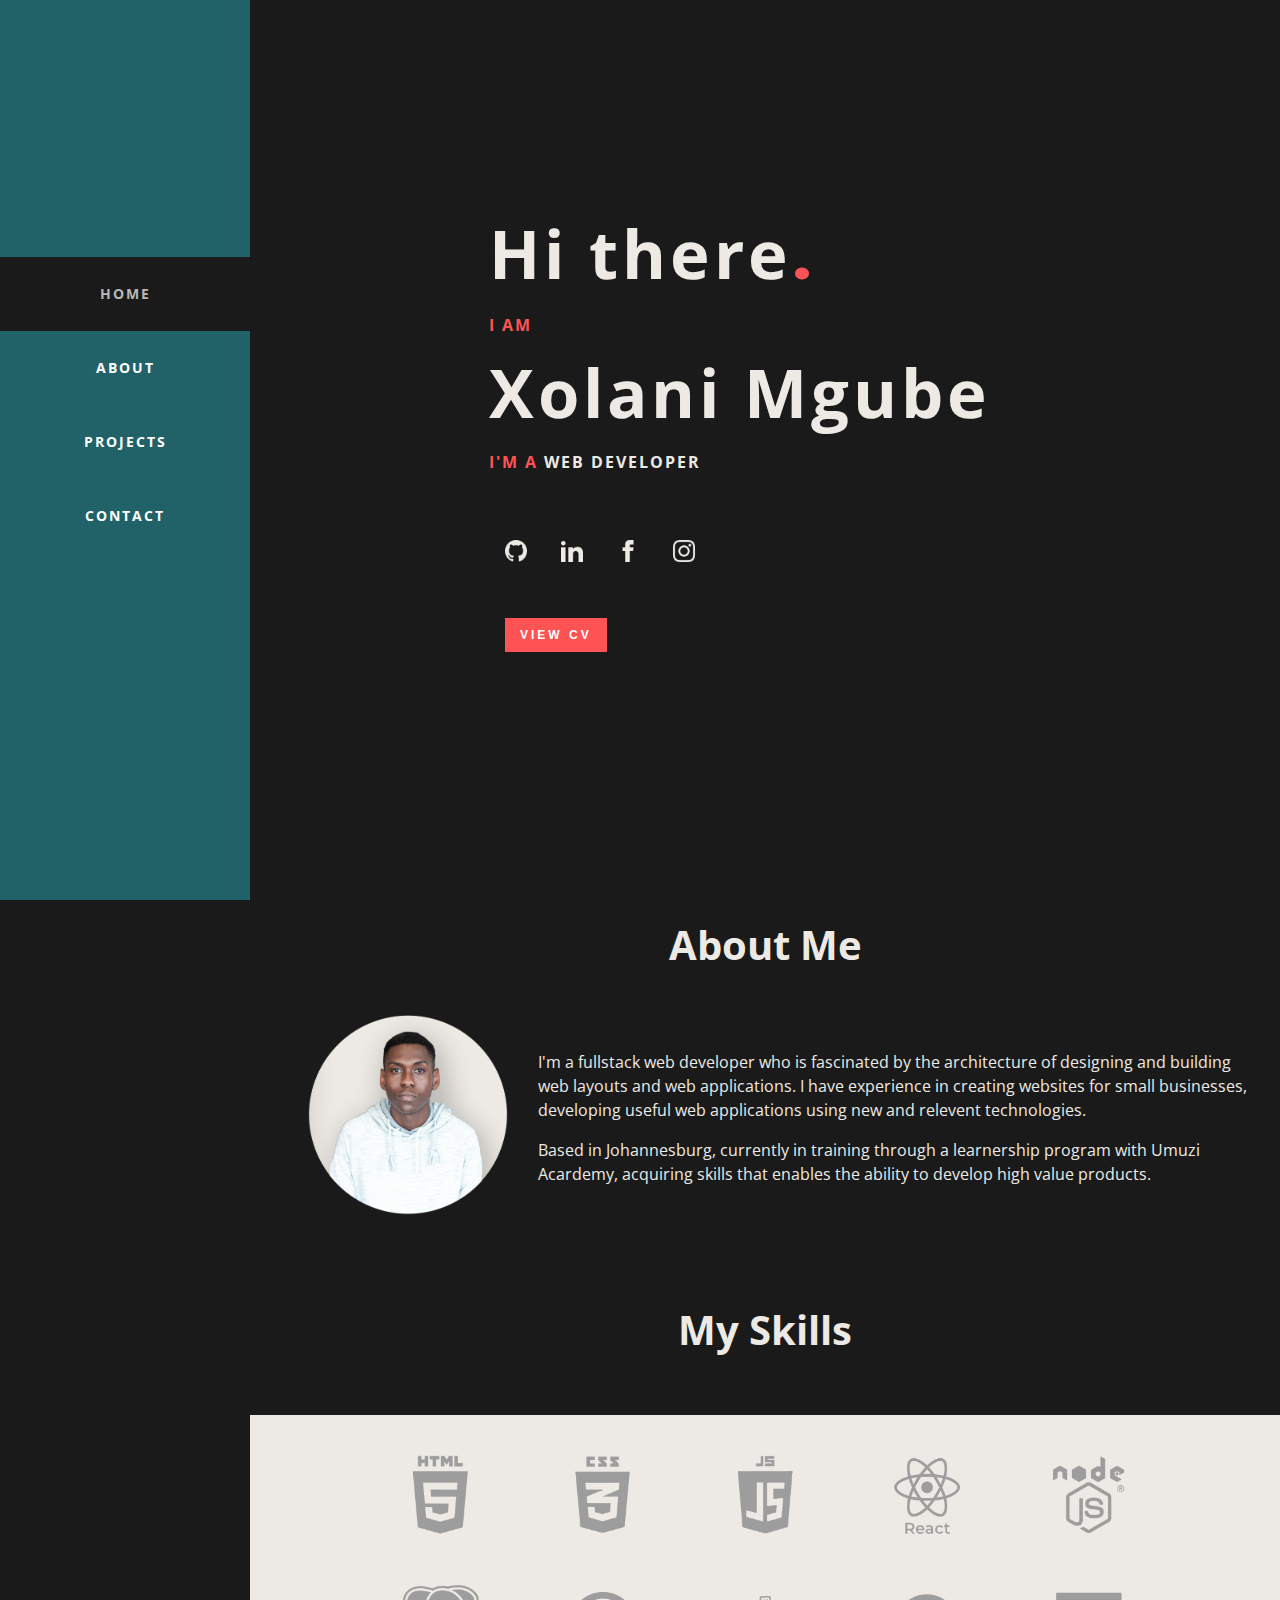
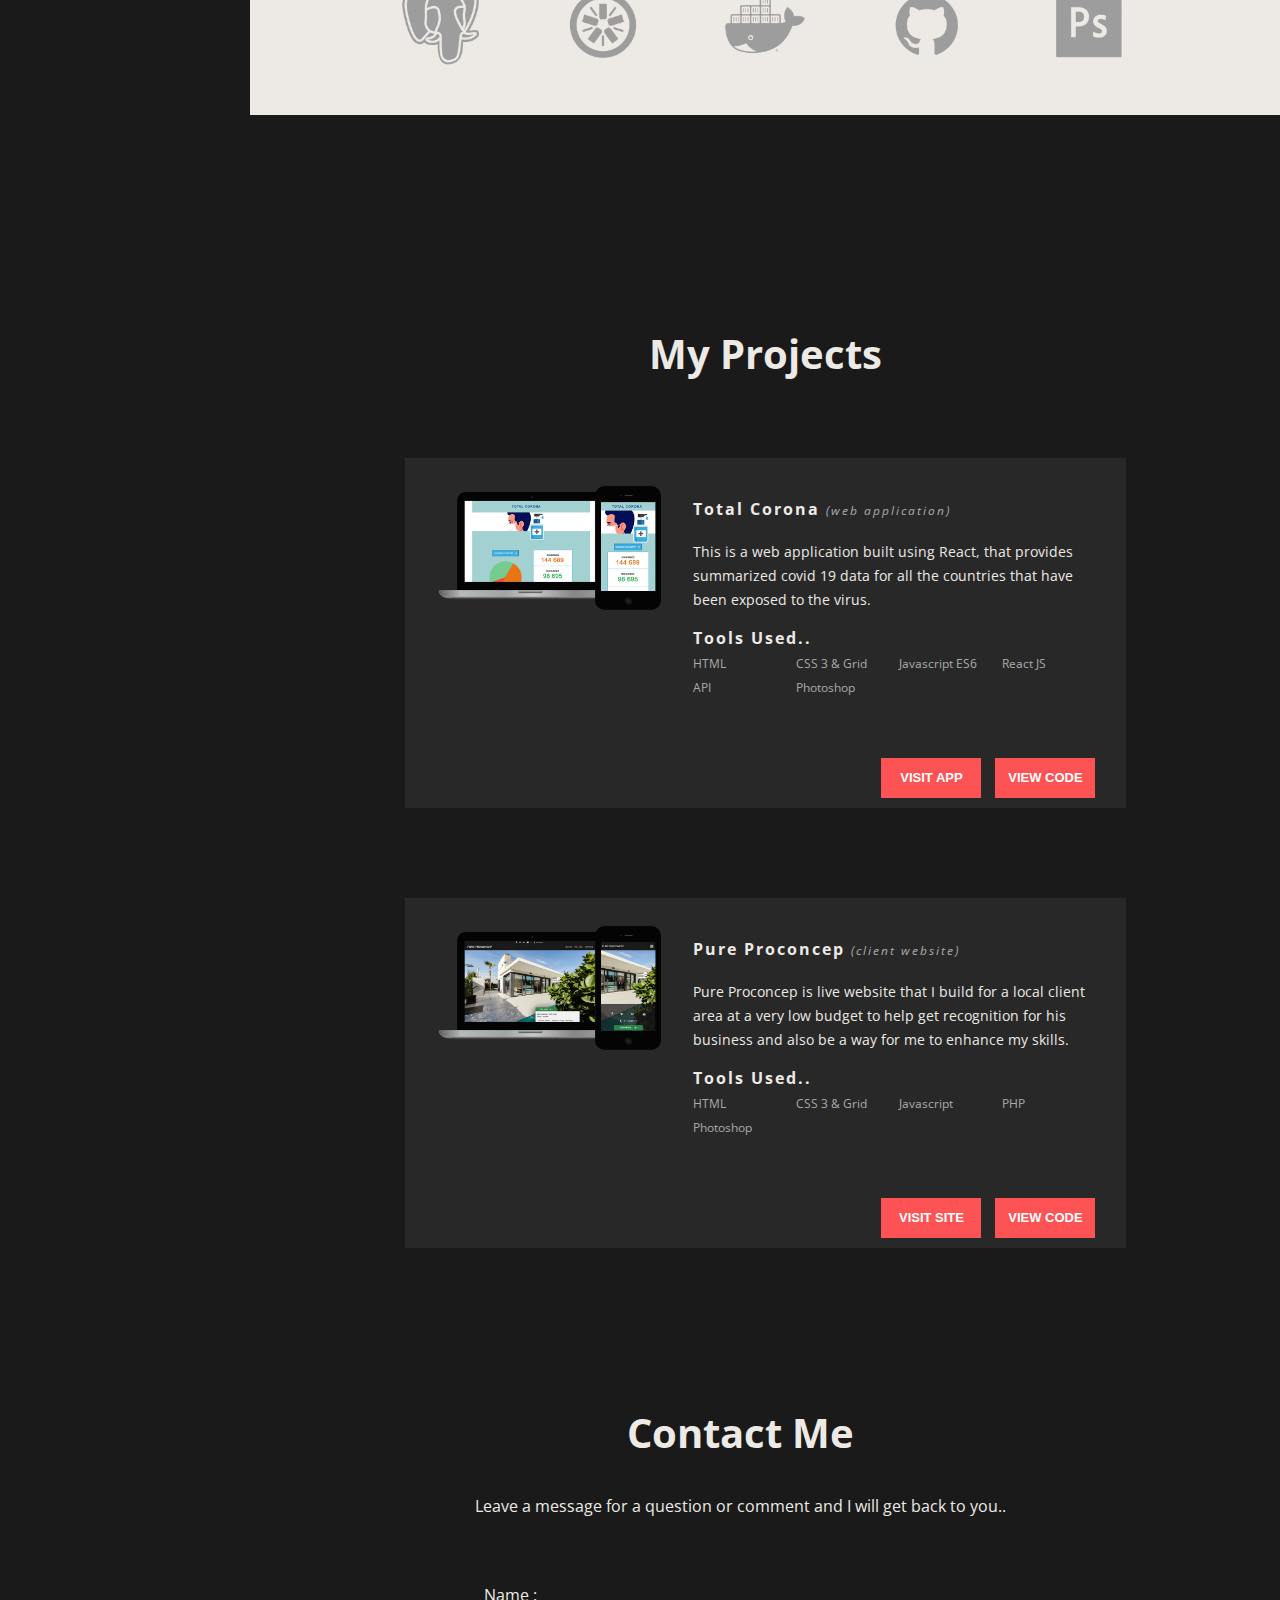
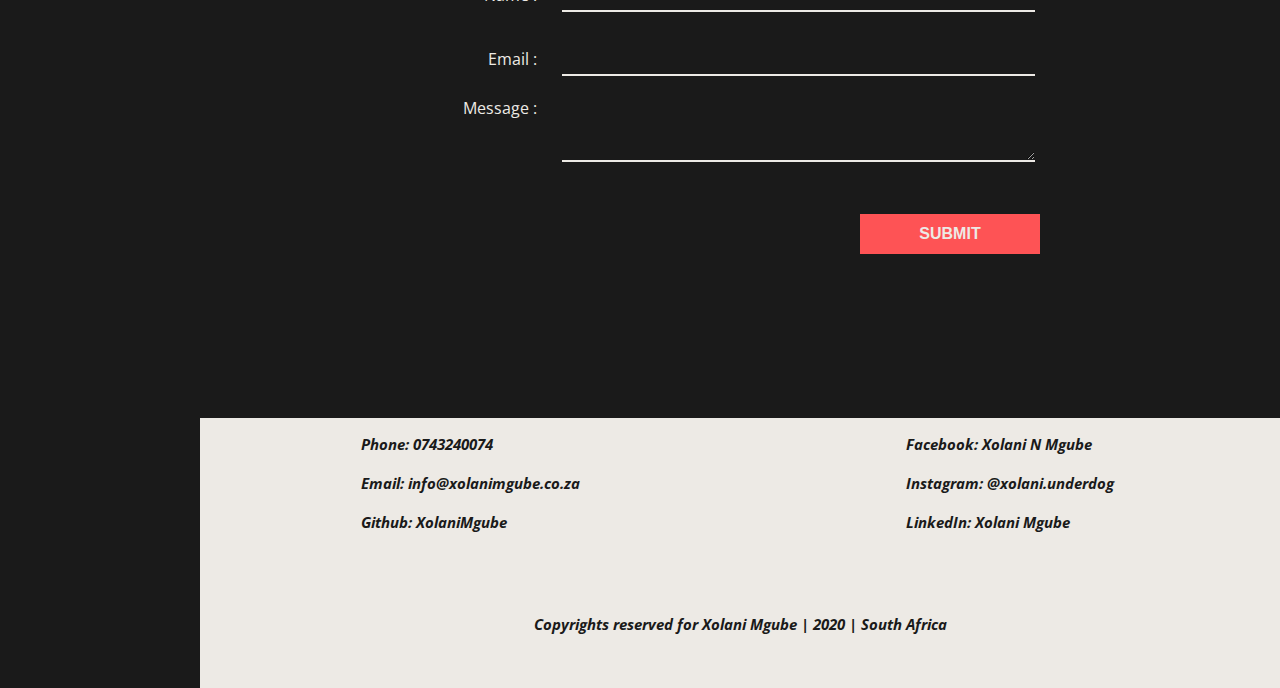
==== commit 8ce01057: "download cv button and new cv" ====
--- a/index.html
+++ b/index.html
@@ -34,10 +34,6 @@
 			</ul>
 		</nav>
 
-		<div class="space one"></div>
-
-		<div class="space two"></div>
-
 		<div class="intro">
 			<h1>Hi there<span class="dot">.</span></h1>
 			<h3>I AM</h3>
@@ -45,19 +41,14 @@
 			<h3>I'M A <span class="web-developer">WEB DEVELOPER</span></h3>
 		</div>
 
-		<div class="blog">
+		<div class="socials">
+			<div class="links">
+				<a target="_blank" href="https://github.com/XolaniMgube/"><img src="images/github.png"></a>
+				<a target="_blank" href="https://www.linkedin.com/in/xolani-mgube-b50974185/"><img src="images/linkedin.png"></a>
+				<a target="_blank" href="https://www.facebook.com/xolani.mgube.54"><img src="images/facebook.png"></a>
+				<a target="_blank" href="https://www.instagram.com/onlyxking/"><img src="images/instagram.png"></a>
+			</div>
 			<button class="button"><a href="xolani-mgube-cv.pdf">view cv</a></button>
-		</div>
-
-		<div class="socials">
-			<a target="_blank" href="https://github.com/XolaniMgube/"><img src="images/github.png"></a>
-			<a target="_blank" href="https://www.linkedin.com/in/xolani-mgube-b50974185/"><img src="images/linkedin.png"></a>
-			<a target="_blank" href="https://www.facebook.com/xolani.mgube.54"><img src="images/facebook.png"></a>
-			<a target="_blank" href="https://www.instagram.com/onlyxking/"><img src="images/instagram.png"></a>
-		</div>
-
-		<div class="view-more">
-			<a href="#about" onclick="toggleNav()"><img src="images/arrow.png"></a>
 		</div>
 
 	</div>
@@ -196,7 +187,7 @@
 			</div>
 
 			<div class="project-buttons">
-				<button class="button"><a href="http://pureproconcep.co.za/">visit site</a></button>
+				<button class="button"><a href="https://xolanimgube.github.io/pure-proconcep/">visit site</a></button>
 				<button class="button"><a href="https://github.com/XolaniMgube/pure-proconcep">view code</a></button>
 			</div>
 
--- a/css/style.css
+++ b/css/style.css
@@ -69,6 +69,21 @@
 	color: #b8b8b8;
 }
 
+.view-more{
+	display: none;
+}
+
+.about-arrow{
+	display: none;
+}
+
+h4 span{
+	font-weight: normal;
+	font-size: 12px;
+	font-style: italic;
+	color: #acabab;
+}
+
 
 
 
--- a/css/screen-layout-large.css
+++ b/css/screen-layout-large.css
@@ -8,13 +8,12 @@
 	background-color: #1a1a1a;
 	height: 100vh;
 	display: grid;
-	grid-template-columns: 200px repeat(3, 3fr) 1fr;
-	grid-template-rows: 2fr 3fr 1fr 1fr;
+	grid-template-columns: 200px 1fr;
+	grid-template-rows: 60vh 40vh;
 	grid-template-areas: 
-		"nav	intro	intro	intro	blog"
-		"nav	intro	intro	intro	blog"
-		"nav	socials	socials	socials	blog"
-		"nav	more	more	more	blog"
+		"nav	intro"
+		"nav	socials"
+		/* "nav	blog" */
 	;
 
 }
@@ -65,6 +64,9 @@
 nav ul li a{
 	display: block;
 	padding: 25px 0;
+	font-size: 13.5px;
+	font-weight: bold;
+	letter-spacing: 2px;
 }
 
 nav ul li a:hover{
@@ -73,18 +75,6 @@
 	color: #b8b8b8;
 }
 
-
-
-
-
-/*Spaces on the Home Section*/
-.space.one{
-	grid-area: space1;
-}
-
-.space.two{
-	grid-area: space2;
-}
 
 
 
@@ -123,39 +113,39 @@
 	margin: 0 15px;
 }
 
-
-
-
-/*View More or the arrow*/
-.view-more{
-	grid-area: more;
-	justify-self: center;
-	align-self: center;
-}
-
-.view-more img{
-	width: 25px;
-}
-
-
-
-
-
-/*The blog button section*/
-.blog{
-	grid-area: blog;
-	justify-self: right;
-}
-
-.blog button{
-	background-color: #fe5355;
-	margin: 20px 30px 0 0;
-}
-
-.blog button a{
-	display: block;
-	padding: 7px 15px;
-}
+.socials button{
+	padding: 10px 15px;
+	font-size: 12px;
+	letter-spacing: 3px;
+	margin: 50px 0 0 15px;
+}
+
+
+
+
+
+
+
+
+
+
+
+
+
+
+
+
+
+
+
+
+
+
+
+
+
+
+
 
 
 
@@ -278,6 +268,7 @@
 		"space4		form"
 		"space4		footer"
 	;
+	margin-top: 100px;
 }
 
 
@@ -434,19 +425,7 @@
 
 
 /*Projects Page Code*******************************************************************************************************************************************************/
-#projects-page{
-	display: grid;
-	grid-template-columns: 200px 1fr;
-	grid-template-rows: 1fr;
-	grid-template-areas:
-		"nav 	projects-list"
-	;
-}
-
-/*nav{
-	grid-area: nav;
-	height: 100vh;
-}*/
+
 
 #projects-list{
 	grid-area: projects-list;
@@ -458,7 +437,9 @@
 		"project-1"
 		"project-2"
 	;
-	grid-gap: 40px;
+	grid-gap: 10px;
+	margin-left: 250px;
+	margin-top: 100px;
 }
 
 h2.projects-heading{
@@ -477,42 +458,45 @@
 
 .project{
 	display: grid;
-	grid-template-columns: 1fr 1fr;
-	grid-template-rows: 1fr;
+	grid-template-columns: 40% 60%;
+	grid-template-rows: 300px 50px;
 	grid-template-areas:
 		"project-img	project-info"
-	;
-	margin: 0 15px 100px 15px;
-	border-bottom: 2px solid #212121;
-}
+		"project-img    project-buttons"
+	;
+	background-color: #282828;
+	width: 70%;
+	height: 350px;
+	margin: 40px auto;
+}
+
+
 
 .project-image{
 	grid-area: project-img;
 	min-width: 300px;
-	align-self: center;
 	display: grid;
 	justify-items: center;
+	margin-top: 20px;
 }
 
 .project-image img{
 	width: 90%;
-
-}
-
-
+}
 
 .project-info{
 	grid-area: project-info;
 	display: grid;
 	grid-template-columns: 1fr;
-	grid-template-rows: 2fr 3fr 2fr 2fr;
+	grid-template-rows: 1fr 2fr 2fr;
 	grid-template-areas:
 		"details"
 		"description"
 		"tools"
-		"visit-site"
 	;
 	align-items: center;
+	height: 220px;
+	padding: 30px 20px 0 0;
 }
 
 .details{
@@ -526,6 +510,7 @@
 
 article.description p{
 	margin: 5px 0;
+	font-size: 14px;
 }
 
 .tools{
@@ -534,20 +519,41 @@
 
 .tools ul{
 	display: grid;
-	grid-template-columns: repeat(3, 1fr);
+	grid-template-columns: repeat(4, 1fr);
 	grid-auto-rows: 1fr 1fr;
-	padding: 0 0 0 20px;
-	margin: 5px 0;
-}
-
-.visit-site{
-	grid-area: visit-site;
-}
-
-.visit-site button{
+	list-style: none;
+	margin: 2px 0;
+	padding: 0;
+}
+
+.tools ul li{
+	font-size: 12px;
+	color: #acabab;
+}
+
+.project-buttons{
+	grid-area: project-buttons;
+	justify-self: end;
+}
+
+.project-buttons button{
+	width: 100px;
+	height: 40px;
+	margin: 0 5px;
+}
+
+.project-buttons button:last-child{
+	margin-right: 30px;
+}
+
+.project-buttons button:hover{
+	cursor: pointer;
+	border: 1px solid white;
+}
+
+.project-buttons button a{
+	color: #ffffff;
+	font-size: 13px;
+	display: block;
 	padding: 10px;
-}
-
-.visit-site button a{
-	color: #ffffff;
 }--- a/css/screen-layout-medium.css
+++ b/css/screen-layout-medium.css
@@ -45,9 +45,7 @@
 	margin-top: 200px;
 	
 }
-/*.active{
-	background-color: blue;
-}*/
+
 
 .intro{
 	padding-left: 40px;
@@ -56,15 +54,6 @@
 .socials{
 	justify-self: center;
 	padding-left: 25px;
-}
-
-.view-more{
-	justify-self: center;
-	align-self: center;
-}
-
-.view-more img{
-	margin-right: 0;
 }
 
 
@@ -84,7 +73,7 @@
 		"skills"
 		"about-arrow"
 	;
-	margin-bottom: 50px;
+	/* margin-bottom: 50px; */
 	min-height: 100vh;
 	max-height: 200vh;
 }
@@ -154,31 +143,16 @@
 
 /*Projects***********************************************************************************************************************/
 
-#projects-page{
-	display: grid;
-	grid-template-columns: 1fr;
-	grid-template-rows: 60px 1fr;
-	grid-template-areas:
-		"nav"
-		"project-list"
-	;
-}
-
-nav{
-	grid-area: nav;
-}
 
 #projects-list{
 	grid-area: project-list;
+	margin-left: 0;
 }
 
 .project{
-	grid-template-columns: 1fr;
-	grid-template-rows: 1fr 1fr;
-	grid-template-areas:
-		"project-img"
-		"project-info"
-	;
+	grid-template-rows: 200px 50px;
+	width: 95%;
+	height: 250px;
 }
 
 .projuct-image{
@@ -187,10 +161,11 @@
 
 .project-info{
 	grid-area: project-info;
-	width: 80%;
+	width: 90%;
 	margin: 0 auto;
+	height: 200px;
 }
 
-.visit-site{
-	justify-self: center;
+.tools{
+	display: none;
 }
--- a/css/screen-layout-small.css
+++ b/css/screen-layout-small.css
@@ -49,11 +49,7 @@
 	width: 100%;
 	background-color: #206268;
 	margin-top: 200px;
-	
-}
-
-
-
+}
 
 
 
@@ -70,26 +66,9 @@
 	padding: 0px;
 }
 
-.blog{
-	justify-self: center;
-	align-self: center;
-}
-
-.blog button{
-	background-color: #fe5355;
-	margin: 0;
-}
-
-.view-more{
-	justify-self: center;
-	align-self: center;
-}
-
-.view-more img{
-	margin-right: 0;
-}
-
-
+.socials button{
+	margin: 50px 0 0 55px;
+}
 
 
 
@@ -237,7 +216,7 @@
 
 
 /*Projects Code***********************************************************************************************************/
-#projects-page{
+/* #projects-page{
 	display: grid;
 	grid-template-columns: 1fr;
 	grid-template-rows: 60px 1fr;
@@ -245,40 +224,66 @@
 		"nav"
 		"project-list"
 	;
-}
-
-nav{
+} */
+
+/* nav{
 	grid-area: nav;
-}
+} */
 
 #projects-list{
-	grid-area: project-list;
+	/* grid-area: project-list; */
+	margin-left: 0;
 }
 
 .project{
 	grid-template-columns: 1fr;
-	grid-template-rows: 1fr 1fr;
+	grid-template-rows: 200px 50px 50px;
 	grid-template-areas:
 		"project-img"
 		"project-info"
-	;
+		"project-buttons"
+	;
+	height: 300px;
+	width: 95%;
 }
 
 .projuct-image{
 	grid-area: project-image;
 }
 
+.project-image img{
+	max-width: 350px;
+}
+
 .project-info{
-
+	justify-self: center;
 	grid-area: project-info;
-}
-
-.visit-site{
-	justify-self: center;
-}
-
-
-
-
-
-
+	height: 50px;
+	padding: 0;
+}
+
+.project-buttons{
+	justify-self: center;
+}
+
+.project-buttons button:last-child{
+	margin-right: 5px;
+}
+
+.project-buttons button{
+	margin: 0 5px;
+}
+
+.tools{
+	display: none;
+}
+
+.description{
+	display: none;
+}
+
+
+
+
+
+
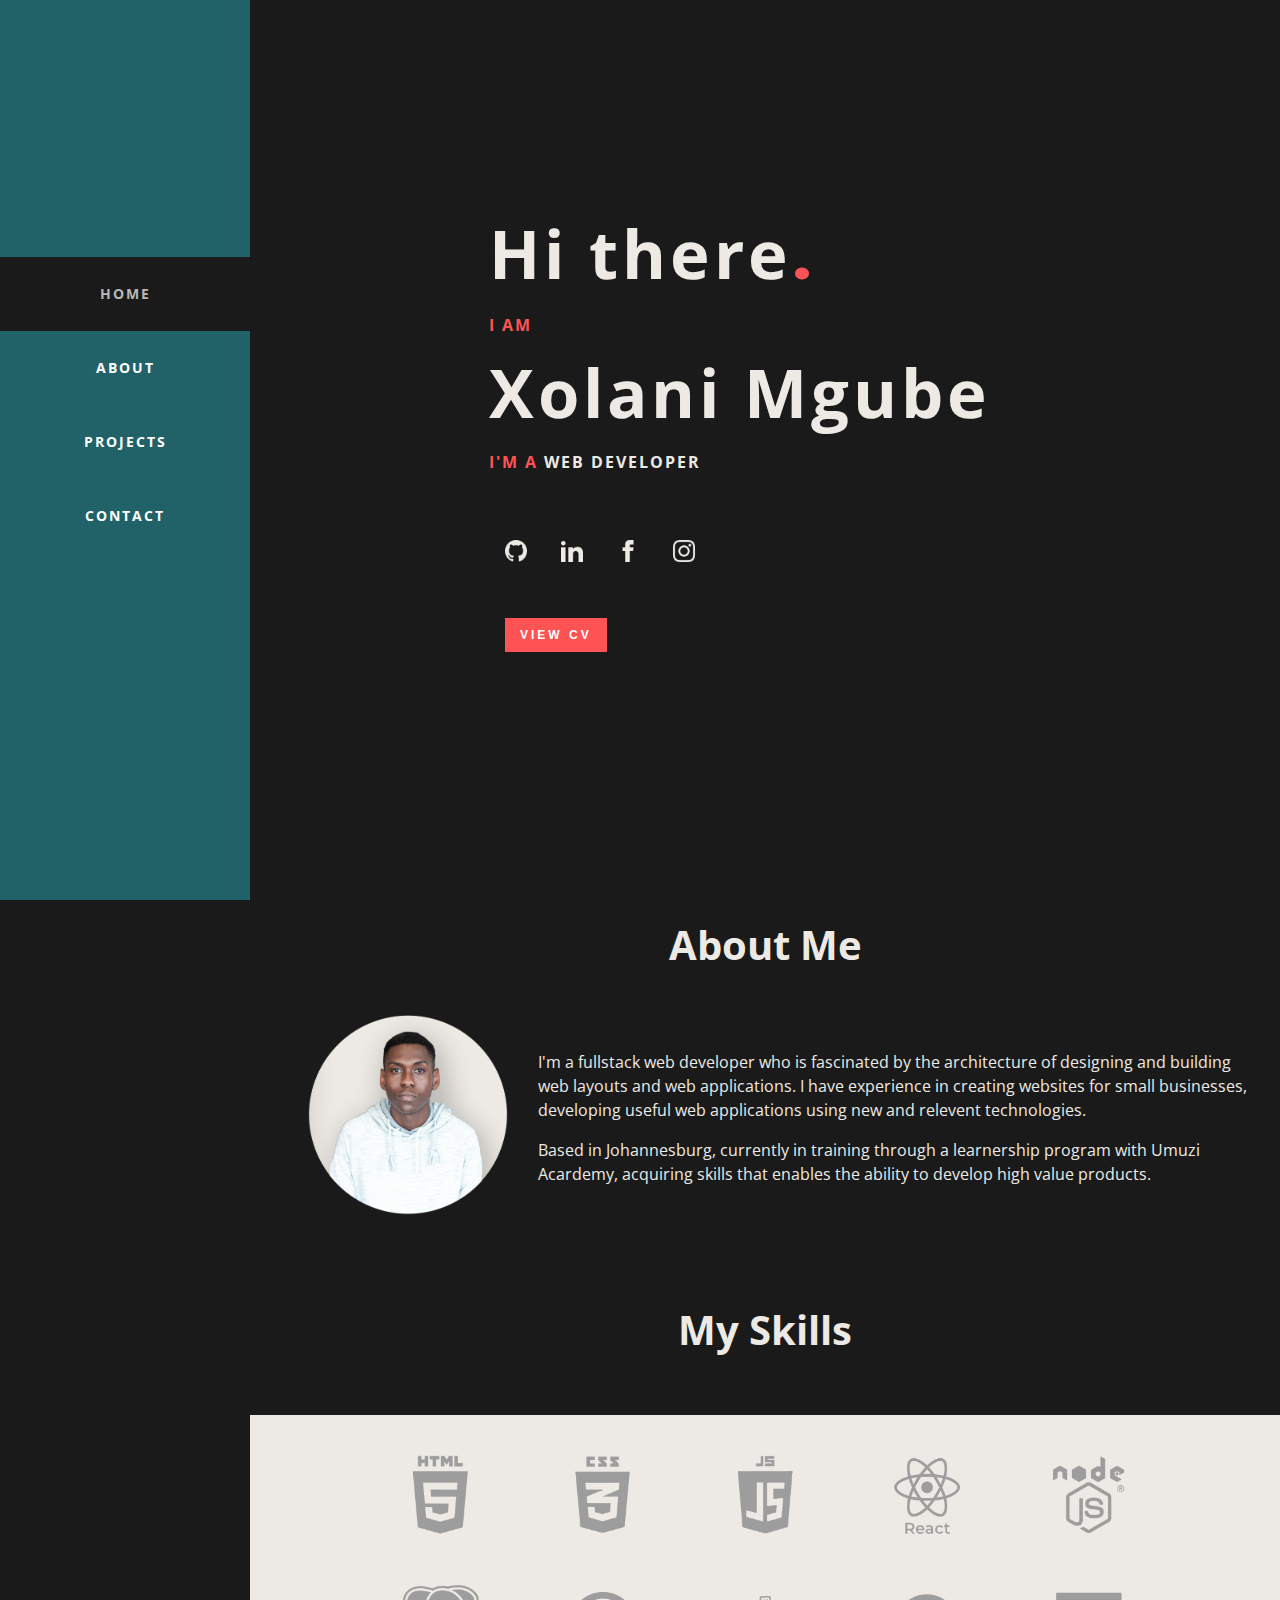
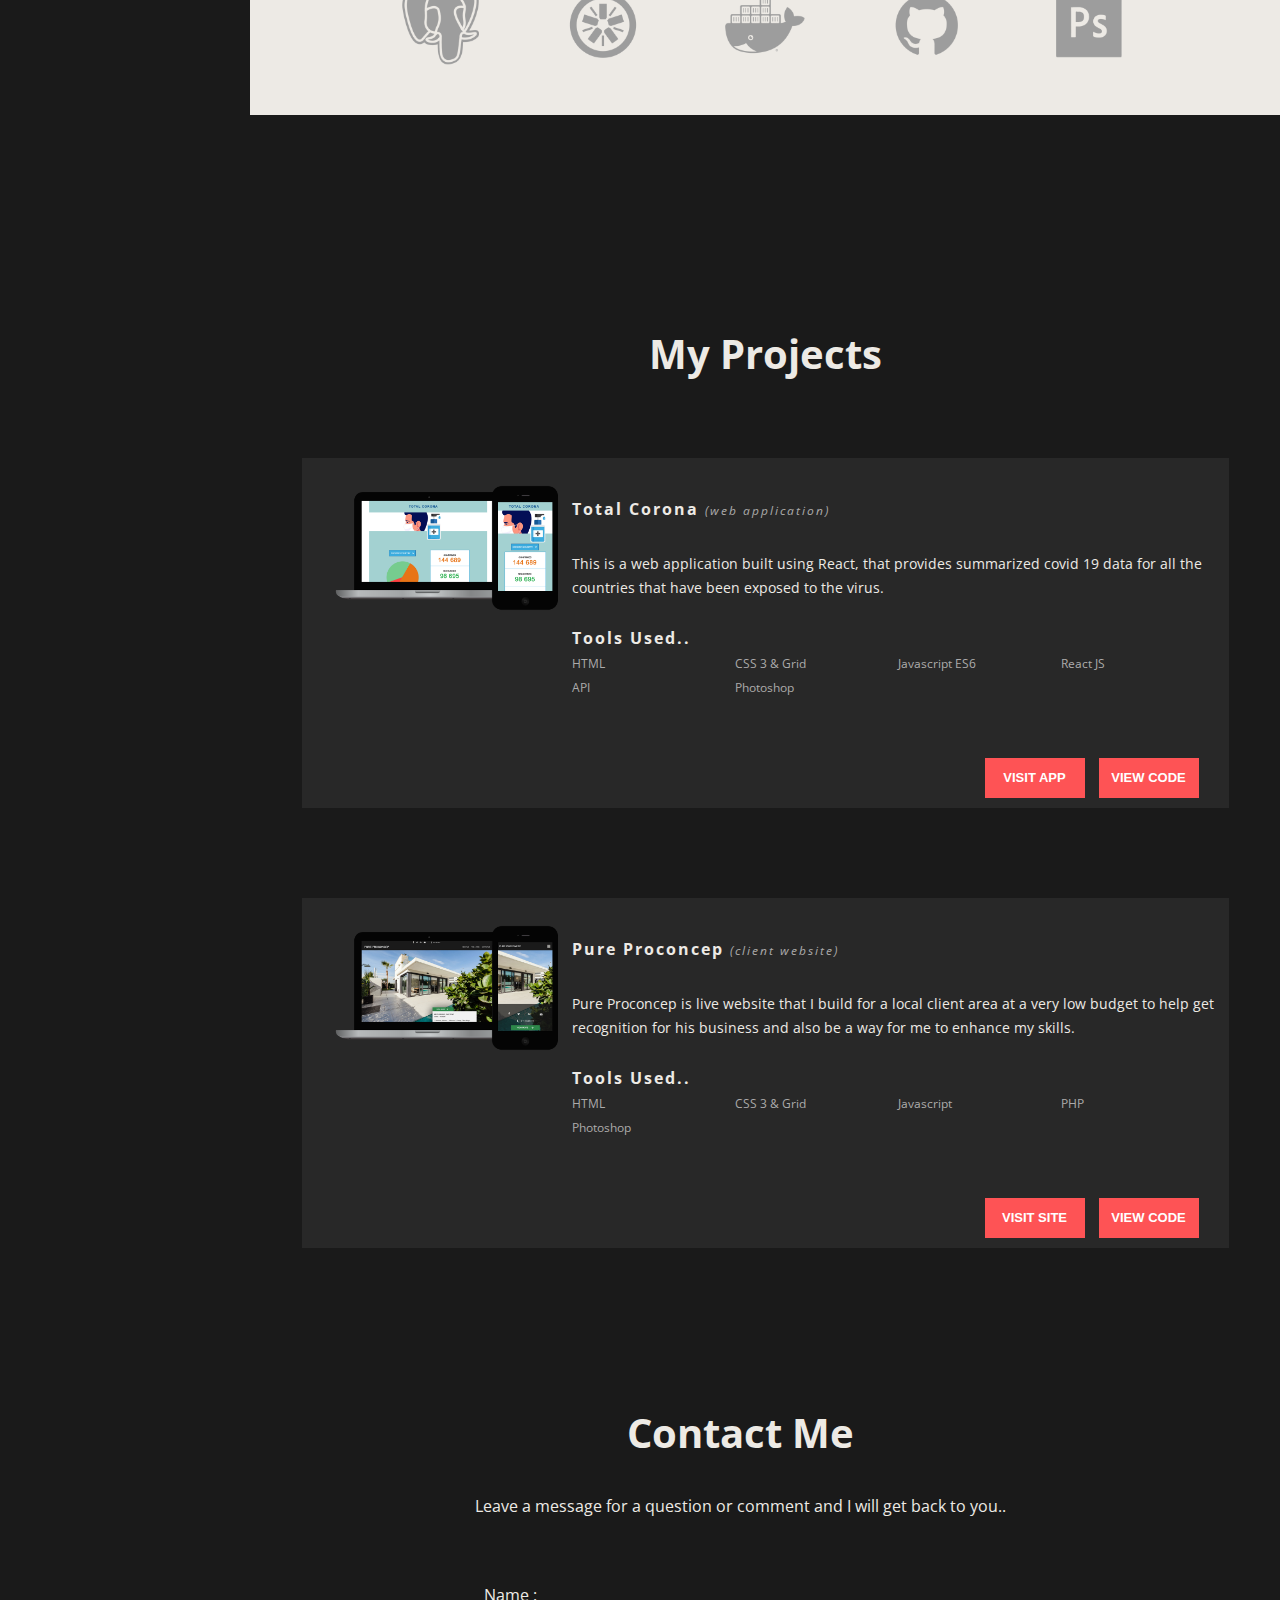
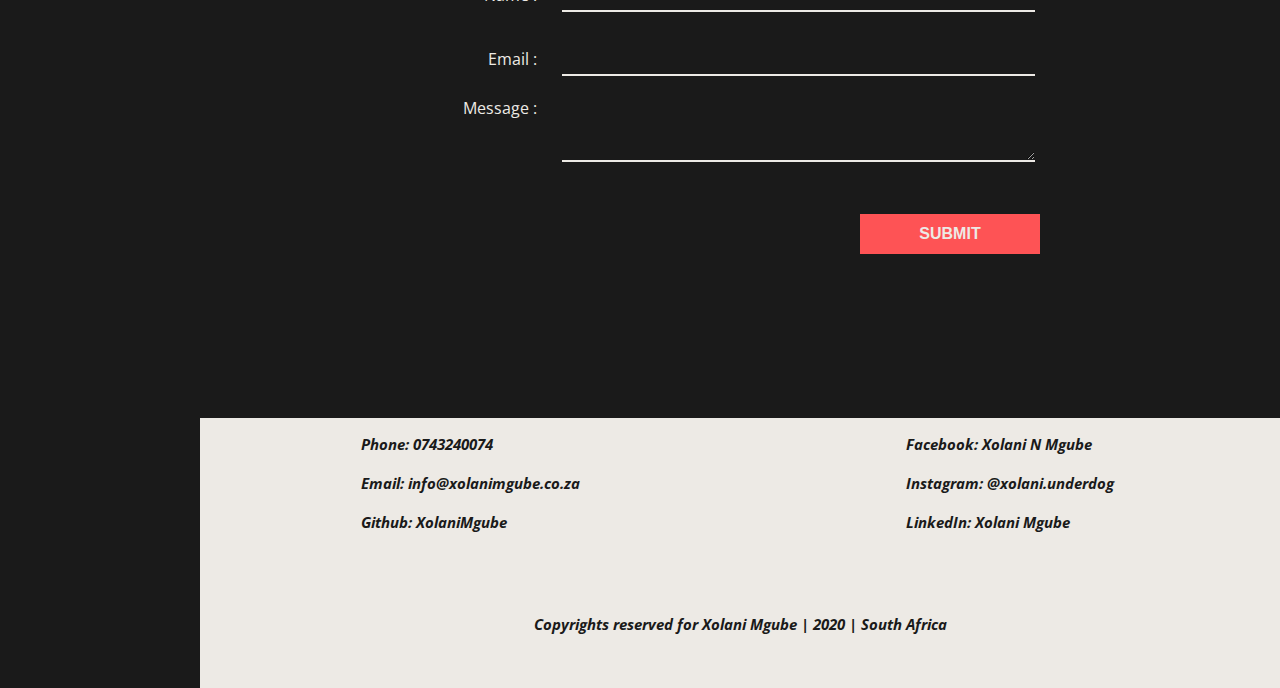
==== commit 374723cd: "need to works on the skills" ====
--- a/index.html
+++ b/index.html
@@ -1,5 +1,6 @@
 <!DOCTYPE html>
 <html>
+
 <head>
 	<title>Xolani Mgube | Portfolio</title>
 
@@ -12,26 +13,37 @@
 	<!-- css linking -->
 	<link rel="stylesheet" type="text/css" href="css/style.css">
 	<link rel="stylesheet" type="text/css" href="css/screen-layout-large.css">
-	<link rel="stylesheet" type="text/css" href="css/screen-layout-medium.css" media="only screen and (min-width:601px) and (max-width:900px)">
-	<link rel="stylesheet" type="text/css" href="css/screen-layout-small.css" media="only screen and (min-width:50px) and (max-width: 600px)">
+	<link rel="stylesheet" type="text/css" href="css/screen-layout-medium.css"
+		media="only screen and (min-width:50px) and (max-width:900px)">
+	<link rel="stylesheet" type="text/css" href="css/screen-layout-small.css"
+		media="only screen and (min-width:50px) and (max-width: 600px)">
 
 	<!-- google fonts -->
-	<link href="https://fonts.googleapis.com/css?family=Open+Sans&display=swap" rel="stylesheet"> <!-- font for the rest of the page -->
-	<link href="https://fonts.googleapis.com/css?family=Poppins&display=swap" rel="stylesheet"> <!-- font for the "Hi there." text, fullstop, specifically -->
+	<link href="https://fonts.googleapis.com/css?family=Open+Sans&display=swap" rel="stylesheet">
+	<!-- font for the rest of the page -->
+	<link href="https://fonts.googleapis.com/css?family=Poppins&display=swap" rel="stylesheet">
+	<!-- font for the "Hi there." text, fullstop, specifically -->
 </head>
+
 <body>
 
 	<!-- home section -->
 	<div id="home">
 
 		<nav class="nav">
-			<div class="hamburger"><img onclick="toggleNav()" src="images/hamburger.png"></div>
-			<ul>
-				<li><a class="navigation active" href="#home" onclick="toggleNav()">home</a></li>
-				<li><a class="navigation" href="#about" onclick="toggleNav()">about</a></li>
-				<li><a class="navigation" href="#projects-list" onclick="toggleNav()">projects</a></li>
-				<li><a class="navigation" href="#contact" onclick="toggleNav()">contact</a></li>
-			</ul>
+			<!-- <div class="hamburger"><img onclick="toggleNav()" src="images/hamburger.png"></div> -->
+			<ul class="nav-links">
+				<li><a class="navigation active" href="#home">home</a></li>
+				<li><a class="navigation" href="#about">about</a></li>
+				<li><a class="navigation" href="#projects-list">projects</a></li>
+				<li><a class="navigation" href="#contact">contact</a></li>
+      </ul>
+      
+      <div class="burger">
+        <div class="line1"></div>
+        <div class="line2"></div>
+        <div class="line3"></div>
+      </div>
 		</nav>
 
 		<div class="intro">
@@ -44,7 +56,8 @@
 		<div class="socials">
 			<div class="links">
 				<a target="_blank" href="https://github.com/XolaniMgube/"><img src="images/github.png"></a>
-				<a target="_blank" href="https://www.linkedin.com/in/xolani-mgube-b50974185/"><img src="images/linkedin.png"></a>
+				<a target="_blank" href="https://www.linkedin.com/in/xolani-mgube-b50974185/"><img
+						src="images/linkedin.png"></a>
 				<a target="_blank" href="https://www.facebook.com/xolani.mgube.54"><img src="images/facebook.png"></a>
 				<a target="_blank" href="https://www.instagram.com/onlyxking/"><img src="images/instagram.png"></a>
 			</div>
@@ -71,8 +84,11 @@
 		</div>
 
 		<article>
-			<p>I'm a fullstack web developer who is fascinated by the architecture of designing and building web layouts and web applications. I have experience in creating websites for small businesses, developing useful web applications using new and relevent technologies.</p>
-			<p>Based in Johannesburg, currently in training through a learnership program with Umuzi Acardemy, acquiring skills that enables the ability to develop high value products. </p>
+			<p>I'm a fullstack web developer who is fascinated by the architecture of designing and building web layouts
+				and web applications. I have experience in creating websites for small businesses, developing useful web
+				applications using new and relevent technologies.</p>
+			<p>Based in Johannesburg, currently in training through a learnership program with Umuzi Acardemy, acquiring
+				skills that enables the ability to develop high value products. </p>
 		</article>
 
 		<div class="skills-heading">
@@ -80,16 +96,16 @@
 		</div>
 
 		<div class="skills">
-			<img src="images/html.png">
-			<img src="images/css.png">
-			<img src="images/javascript.png">
-			<img src="images/react.png">
-			<img src="images/node.png">
-			<img src="images/postgres.png">
-			<img src="images/jasmine.png">
-			<img src="images/docker.png">
-			<img src="images/git.png">
-			<img src="images/photoshop.png">
+			<img class="skill" src="images/html.png">
+			<img class="skill" src="images/css.png">
+			<img class="skill" src="images/javascript.png">
+			<img class="skill" src="images/react.png">
+			<img class="skill" src="images/node.png">
+			<img class="skill" src="images/postgres.png">
+			<img class="skill" src="images/jasmine.png">
+			<img class="skill" src="images/docker.png">
+			<img class="skill" src="images/git.png">
+			<img class="skill" src="images/photoshop.png">
 		</div>
 
 		<div class="about-arrow">
@@ -122,9 +138,10 @@
 					<h4>Total Corona <span>(web application)</span> </h4>
 				</div>
 
-				
+
 				<article class="description">
-					<p>This is a web application built using React, that provides summarized covid 19 data for all the countries that have been exposed to the virus.</p>
+					<p>This is a web application built using React, that provides summarized covid 19 data for all the
+						countries that have been exposed to the virus.</p>
 				</article>
 
 				<div class="tools">
@@ -138,7 +155,7 @@
 						<li>Photoshop</li>
 					</ul>
 				</div>
-				
+
 			</div>
 
 			<div class="project-buttons">
@@ -168,9 +185,10 @@
 					<h4>Pure Proconcep <span>(client website)</span></h4>
 				</div>
 
-				
+
 				<article class="description">
-					<p>Pure Proconcep is live website that I build for a local client area at a very low budget to help get recognition for his business and also be a way for me to enhance my skills.</p>
+					<p>Pure Proconcep is live website that I build for a local client area at a very low budget to help
+						get recognition for his business and also be a way for me to enhance my skills.</p>
 				</article>
 
 				<div class="tools">
@@ -183,7 +201,7 @@
 						<li>Photoshop</li>
 					</ul>
 				</div>
-				
+
 			</div>
 
 			<div class="project-buttons">
@@ -208,7 +226,7 @@
 
 		<p class="contact-sub-header">Leave a message for a question or comment and I will get back to you..</p>
 
-		<form>
+		<form name="contact-form" method="post" action="send_form_email.php">
 			<label class="name">Name :</label>
 			<input class="name-textbox" type="text" name="name" placeholder="Name">
 
@@ -224,7 +242,8 @@
 		<footer>
 			<div class="section one">
 				<p>Phone: 0743240074</p>
-				<p>Email: <a href="mailto:someone@example.com?Subject=Hello%20again" target="_top">info@xolanimgube.co.za</a></p>
+				<p>Email: <a href="mailto:someone@example.com?Subject=Hello%20again"
+						target="_top">info@xolanimgube.co.za</a></p>
 				<p>Github: <a href="https://github.com/XolaniMgube/">XolaniMgube</a></p>
 			</div>
 
@@ -235,14 +254,16 @@
 			</div>
 
 			<div class="copyrights">
-				<p>Copyrights reserved for Xolani Mgube <span class="none-italic">|</span> 2020 <span class="none-italic">|</span> South Africa</p>
+				<p>Copyrights reserved for Xolani Mgube <span class="none-italic">|</span> 2020 <span
+						class="none-italic">|</span> South Africa</p>
 			</div>
 		</footer>
 	</div>
 
-	
+
 
 </body>
-
-	<script src="js/main.js"></script>
+<script src="https://ajax.googleapis.com/ajax/libs/jquery/3.3.1/jquery.min.js"></script>
+<script src="js/main.js"></script>
+
 </html>--- a/css/screen-layout-large.css
+++ b/css/screen-layout-large.css
@@ -35,16 +35,6 @@
 	;
 	height: 100vh;
 }
-
-nav .hamburger{
-	grid-area: hamburger;
-	display: none;
-}
-
-.hamburger img{
-	width: 30px;
-}
-
 
 nav ul{
 	grid-area: nav-ul;
@@ -73,6 +63,21 @@
 	background-color: #1a1a1a;
 	text-decoration: none;
 	color: #b8b8b8;
+}
+
+.burger {
+  display: none;
+  align-self: center;
+  justify-self: end;
+  padding-right: 30px;
+}
+
+.burger div {
+  width: 20px;
+  height: 2px;
+  background-color: white;
+  margin: 4px;
+  transition: all 0.3s ease;
 }
 
 
@@ -556,4 +561,18 @@
 	font-size: 13px;
 	display: block;
 	padding: 10px;
+}
+
+
+@media screen and (max-width: 1300px) and (min-width: 901px) {
+  .project {
+	  margin: 40px;
+	  justify-self: center;
+	  width: 90%;
+	  grid-template-columns: 270px 1fr;
+  }
+
+  .project-info {
+	  padding-right: 5px;
+  }
 }--- a/css/screen-layout-medium.css
+++ b/css/screen-layout-medium.css
@@ -1,171 +1,183 @@
-body{
-	max-width: 900px;
+/** @format */
+
+body {
+  max-width: 900px;
+}
+
+/*HOME SECTION*******************************************************************************************************************************************************/
+#home {
+  grid-template-columns: 1fr;
+  grid-template-rows: 60px auto 3fr 1fr 1fr;
+  grid-template-areas:
+    "nav"
+    "blog"
+    "intro"
+    "socials"
+    "more";
+}
+
+nav {
+  grid-area: nav;
+  width: 100%;
+  grid-template-columns: 1fr;
+  grid-template-rows: 60px 100px;
+  align-items: center;
+  z-index: 10;
+  height: 60px;
 }
 
 
-/*HOME SECTION*******************************************************************************************************************************************************/
-#home{
-	grid-template-columns: 1fr;
-	grid-template-rows: 60px auto 3fr 1fr 1fr;
-	grid-template-areas: 
-		"nav"
-		"blog"
-		"intro"
-		"socials"
-		"more"
-	;
+.nav-links {
+  position: absolute;
+  right: 0px;
+  top: 0px;
+  align-self: center;
+  height: 300px;
+  justify-self: center;
+  width: 100%;
+  background-color: #206268;
+  transform: translateX(100%);
+  display: block;
+  transition: transform 0.5s ease-in;
 }
 
-
-
-nav{
-	grid-area: nav;
-	width: 100%;
-	grid-template-columns: 1fr;
-	grid-template-rows: 60px 100px;
-	align-items: center;
-	z-index: 10;
-	height: 60px;
-	overflow: hidden;
+.burger {
+  display: block;
+  cursor: pointer;
 }
 
-nav .hamburger{
-	display: block;
-	align-self: center;
-	width: 30px;
-	padding: 20px;
+.nav-active {
+  transform: translateX(0%);
 }
 
-nav ul{
-	align-self: center;
-	height: 300px;
-	justify-self: center;
-	width: 100%;
-	background-color: #206268;
-	margin-top: 200px;
-	
+@keyframes navLinkFade {
+  from {
+    opacity: 0;
+    transform: translateX(50px);
+  }
+  to {
+    opacity: 1;
+    transform: translateX(0px);
+  }
 }
 
-
-.intro{
-	padding-left: 40px;
+.toggle .line1 {
+  transform: rotate(-45deg) translate(-3px, 6px);
 }
 
-.socials{
-	justify-self: center;
-	padding-left: 25px;
+.toggle .line2 {
+  opacity: 0;
 }
 
+.toggle .line3 {
+  transform: rotate(45deg) translate(-3px, -6px);
+}
 
+.intro {
+  padding-left: 40px;
+}
 
-
-
+.socials {
+  justify-self: center;
+  padding-left: 25px;
+}
 
 /*About Section**************************************************************************************************************************************************************/
-#about{
-	grid-template-columns: 1fr;
-	grid-template-rows: 1fr 3fr 3fr 1fr 300px 1fr;
-	grid-template-areas:
-		"about-head"
-		"profile-pic"
-		"article"
-		"skills-head"
-		"skills"
-		"about-arrow"
-	;
-	/* margin-bottom: 50px; */
-	min-height: 100vh;
-	max-height: 200vh;
+#about {
+  grid-template-columns: 1fr;
+  grid-template-rows: 1fr 3fr 3fr 1fr 300px 1fr;
+  grid-template-areas:
+    "about-head"
+    "profile-pic"
+    "article"
+    "skills-head"
+    "skills"
+    "about-arrow";
+  min-height: 100vh;
+  max-height: 200vh;
+  margin: 0;
+  padding-top: 70px;
 }
 
-.profile-pic{
-	justify-self: center;
+.profile-pic {
+  justify-self: center;
 }
 
-.profile-pic img{
-	width: 250px;
+.profile-pic img {
+  width: 250px;
 }
 
-.profile-pic img:hover{
-	position: static;
-	width: 250px;
-	
+.profile-pic img:hover {
+  position: static;
+  width: 250px;
 }
 
-.skills{
-	padding: 40px 0;
+.skills {
+  padding: 40px 0;
 }
 
+/*Contact Section****************************************************************************************************************************************************/
+#contact {
+  height: 100vh;
+  display: grid;
+  grid-template-columns: 1fr;
+  grid-template-rows: 1fr 1fr 5fr 3fr;
+  grid-template-areas:
+    "contact-head"
+    "contact-sub-head"
+    "form"
+    "footer";
+  margin: 0;
+  padding-top: 70px;
 
-
-
-
-/*Contact Section****************************************************************************************************************************************************/
-#contact{
-	height: 100vh;
-	display: grid;
-	grid-template-columns: 1fr;
-	grid-template-rows: 1fr 1fr 5fr 3fr;
-	grid-template-areas:
-		"contact-head"
-		"contact-sub-head"
-		"form"
-		"footer"
-	;
 }
 
-
-form{
-	grid-template-columns: 1fr 4fr;
-	width: 80%;
-	height: 300px;
-	padding-right: 60px;
-	margin-top: 50px;
+form {
+  grid-template-columns: 1fr 4fr;
+  width: 80%;
+  height: 300px;
+  margin-top: 50px;
 }
 
-input.button{
-	width: 150px;
-	justify-self: right;
-	margin-right: 20px;
+input.button {
+  width: 150px;
+  justify-self: right;
+  margin-right: 20px;
 }
 
-
-footer{
-	align-items: center;
+footer {
+  align-items: center;
 }
-
-
-
-
-
-
-
 
 /*Projects***********************************************************************************************************************/
 
-
-#projects-list{
-	grid-area: project-list;
-	margin-left: 0;
+#projects-list {
+  grid-area: project-list;
+  margin: 0;
+  padding-top: 70px;
 }
 
-.project{
-	grid-template-rows: 200px 50px;
-	width: 95%;
-	height: 250px;
+.project {
+  grid-template-columns: 270px 1fr;
+  grid-template-rows: 200px 50px;
+  width: 95%;
+  height: 250px;
 }
 
-.projuct-image{
-	grid-area: project-image;
+.projuct-image {
+  grid-area: project-image;
+  justify-self: start;
 }
 
-.project-info{
-	grid-area: project-info;
-	width: 90%;
-	margin: 0 auto;
-	height: 200px;
+.project-info {
+  grid-area: project-info;
+  width: 90%;
+  margin: 0 auto;
+  height: 200px;
+  padding: 25px 0 0 0;
+  margin: 0;
 }
 
-.tools{
-	display: none;
+.tools {
+  display: none;
 }
--- a/css/screen-layout-small.css
+++ b/css/screen-layout-small.css
@@ -31,16 +31,9 @@
 	align-items: center;
 	z-index: 10;
 	height: 60px;
-	overflow: hidden;
 	width: 100%;
 }
 
-nav .hamburger{
-	display: block;
-	align-self: center;
-	width: 30px;
-	padding: 20px;
-}
 
 nav ul{
 	align-self: center;
@@ -48,7 +41,7 @@
 	justify-self: center;
 	width: 100%;
 	background-color: #206268;
-	margin-top: 200px;
+	/* margin-top: 200px; */
 }
 
 
@@ -129,7 +122,6 @@
 
 /*Contact Section****************************************************************************************************************************************************/
 #contact{
-	margin-top: 100px;
 	height: auto;
 	display: grid;
 	grid-template-columns: 1fr;
@@ -216,22 +208,7 @@
 
 
 /*Projects Code***********************************************************************************************************/
-/* #projects-page{
-	display: grid;
-	grid-template-columns: 1fr;
-	grid-template-rows: 60px 1fr;
-	grid-template-areas:
-		"nav"
-		"project-list"
-	;
-} */
-
-/* nav{
-	grid-area: nav;
-} */
-
 #projects-list{
-	/* grid-area: project-list; */
 	margin-left: 0;
 }
 
@@ -257,6 +234,7 @@
 
 .project-info{
 	justify-self: center;
+	justify-items: center;
 	grid-area: project-info;
 	height: 50px;
 	padding: 0;
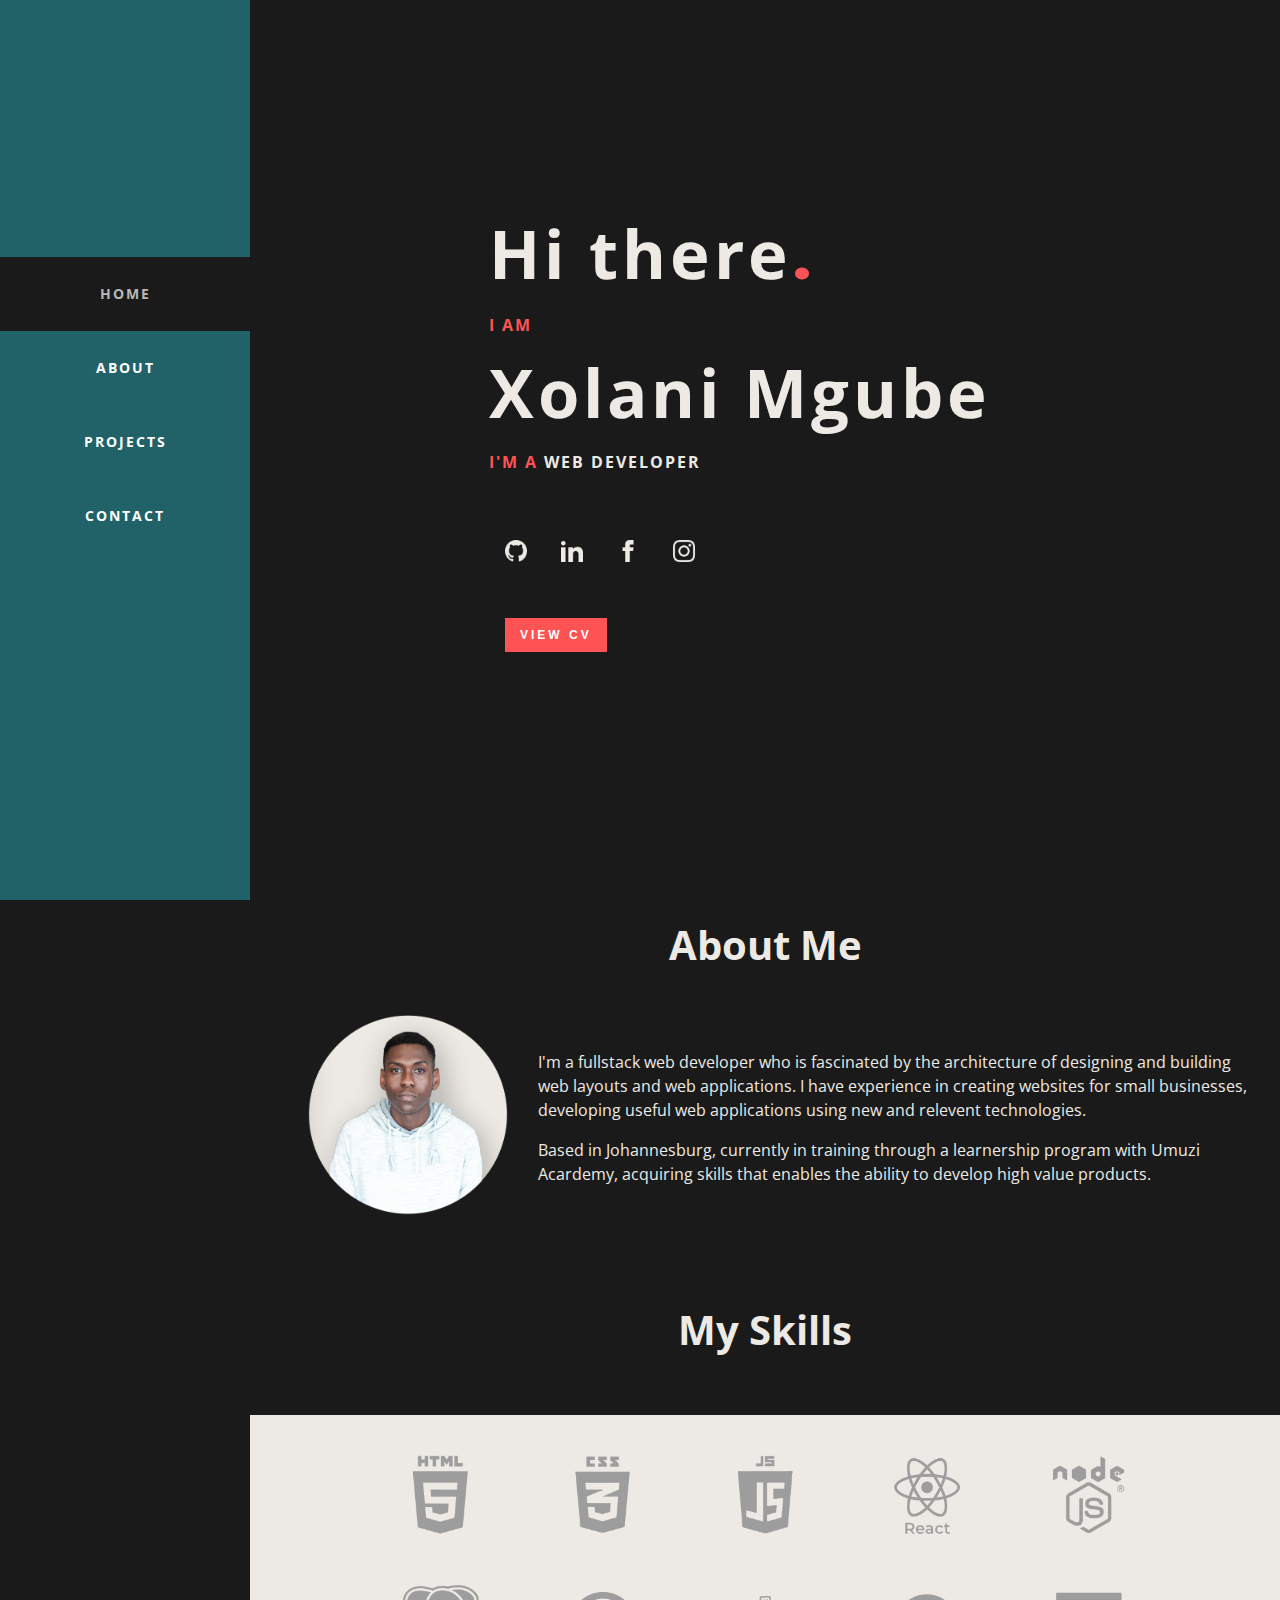
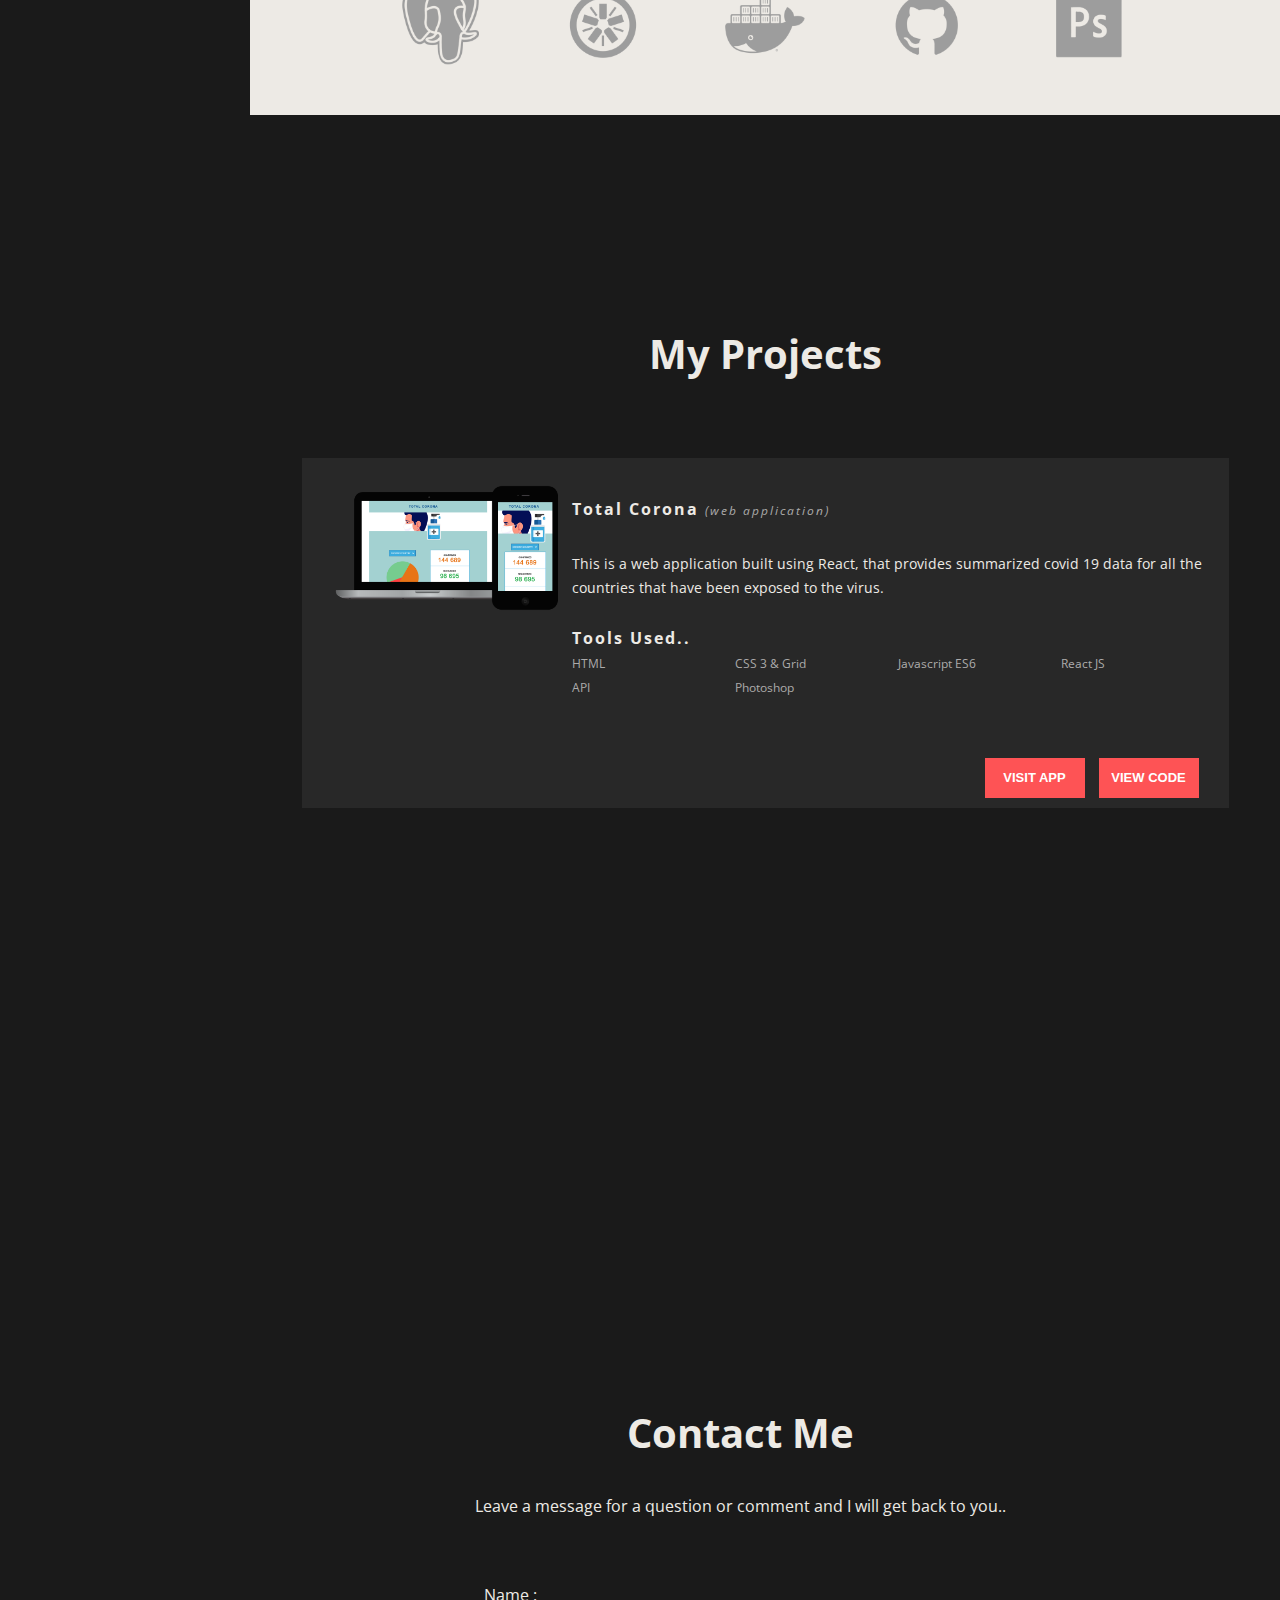
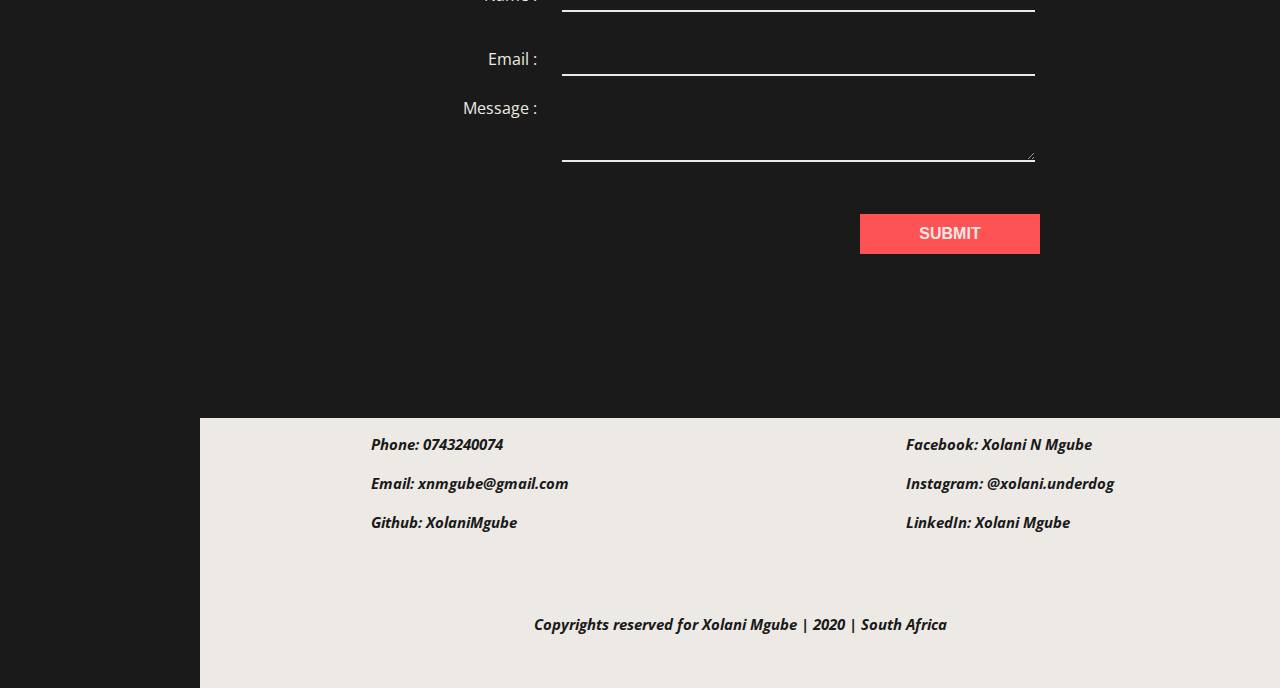
==== commit d009955c: "removed pure proconcep project" ====
--- a/index.html
+++ b/index.html
@@ -59,7 +59,7 @@
 				<a target="_blank" href="https://www.linkedin.com/in/xolani-mgube-b50974185/"><img
 						src="images/linkedin.png"></a>
 				<a target="_blank" href="https://www.facebook.com/xolani.mgube.54"><img src="images/facebook.png"></a>
-				<a target="_blank" href="https://www.instagram.com/onlyxking/"><img src="images/instagram.png"></a>
+				<a target="_blank" href="https://www.instagram.com/xolani.underdog/"><img src="images/instagram.png"></a>
 			</div>
 			<button class="button"><a href="xolani-mgube-cv.pdf">view cv</a></button>
 		</div>
@@ -96,16 +96,16 @@
 		</div>
 
 		<div class="skills">
-			<img class="skill" src="images/html.png">
-			<img class="skill" src="images/css.png">
-			<img class="skill" src="images/javascript.png">
-			<img class="skill" src="images/react.png">
-			<img class="skill" src="images/node.png">
-			<img class="skill" src="images/postgres.png">
-			<img class="skill" src="images/jasmine.png">
-			<img class="skill" src="images/docker.png">
-			<img class="skill" src="images/git.png">
-			<img class="skill" src="images/photoshop.png">
+			<img class="skill html" src="images/html.png" onmouseover="hoverEffect(event)">
+			<img class="skill css" src="images/css.png" onmouseover="hoverEffect(event)">
+			<img class="skill javascript" src="images/javascript.png" onmouseover="hoverEffect(event)">
+			<img class="skill react" src="images/react.png" onmouseover="hoverEffect(event)">
+			<img class="skill node" src="images/node.png" onmouseover="hoverEffect(event)">
+			<img class="skill postgres" src="images/postgres.png" onmouseover="hoverEffect(event)">
+			<img class="skill jasmine" src="images/jasmine.png" onmouseover="hoverEffect(event)">
+			<img class="skill docker" src="images/docker.png" onmouseover="hoverEffect(event)">
+			<img class="skill git" src="images/git.png" onmouseover="hoverEffect(event)">
+			<img class="skill photoshop" src="images/photoshop.png" onmouseover="hoverEffect(event)">
 		</div>
 
 		<div class="about-arrow">
@@ -168,50 +168,6 @@
 
 
 
-
-
-
-
-
-		<!-- Project 2 ---------------------------------------------------------------------------------------------------------------->
-		<div class="project two">
-			<div class="project-image">
-				<img src="./images/pure-proconcep-project.png">
-			</div>
-
-			<div class="project-info">
-
-				<div class="details">
-					<h4>Pure Proconcep <span>(client website)</span></h4>
-				</div>
-
-
-				<article class="description">
-					<p>Pure Proconcep is live website that I build for a local client area at a very low budget to help
-						get recognition for his business and also be a way for me to enhance my skills.</p>
-				</article>
-
-				<div class="tools">
-					<h4>Tools Used..</h4>
-					<ul>
-						<li>HTML</li>
-						<li>CSS 3 & Grid</li>
-						<li>Javascript</li>
-						<li>PHP</li>
-						<li>Photoshop</li>
-					</ul>
-				</div>
-
-			</div>
-
-			<div class="project-buttons">
-				<button class="button"><a href="https://xolanimgube.github.io/pure-proconcep/">visit site</a></button>
-				<button class="button"><a href="https://github.com/XolaniMgube/pure-proconcep">view code</a></button>
-			</div>
-
-
-		</div>
-
 	</div>
 
 
@@ -242,14 +198,14 @@
 		<footer>
 			<div class="section one">
 				<p>Phone: 0743240074</p>
-				<p>Email: <a href="mailto:someone@example.com?Subject=Hello%20again"
-						target="_top">info@xolanimgube.co.za</a></p>
+				<p>Email: <a href="mailto:xnmgube@gmail.com?Subject=Hello%20again"
+						target="_top">xnmgube@gmail.com</a></p>
 				<p>Github: <a href="https://github.com/XolaniMgube/">XolaniMgube</a></p>
 			</div>
 
 			<div class="section two">
 				<p>Facebook: <a href="https://www.facebook.com/xolani.mgube.54">Xolani N Mgube</a></p>
-				<p>Instagram: <a href="https://www.instagram.com/onlyxking/">@xolani.underdog</a></p>
+				<p>Instagram: <a href="https://www.instagram.com/xolani.underdog/">@xolani.underdog</a></p>
 				<p>LinkedIn: <a href="https://www.linkedin.com/in/xolani-mgube-b50974185/">Xolani Mgube</a></p>
 			</div>
 
